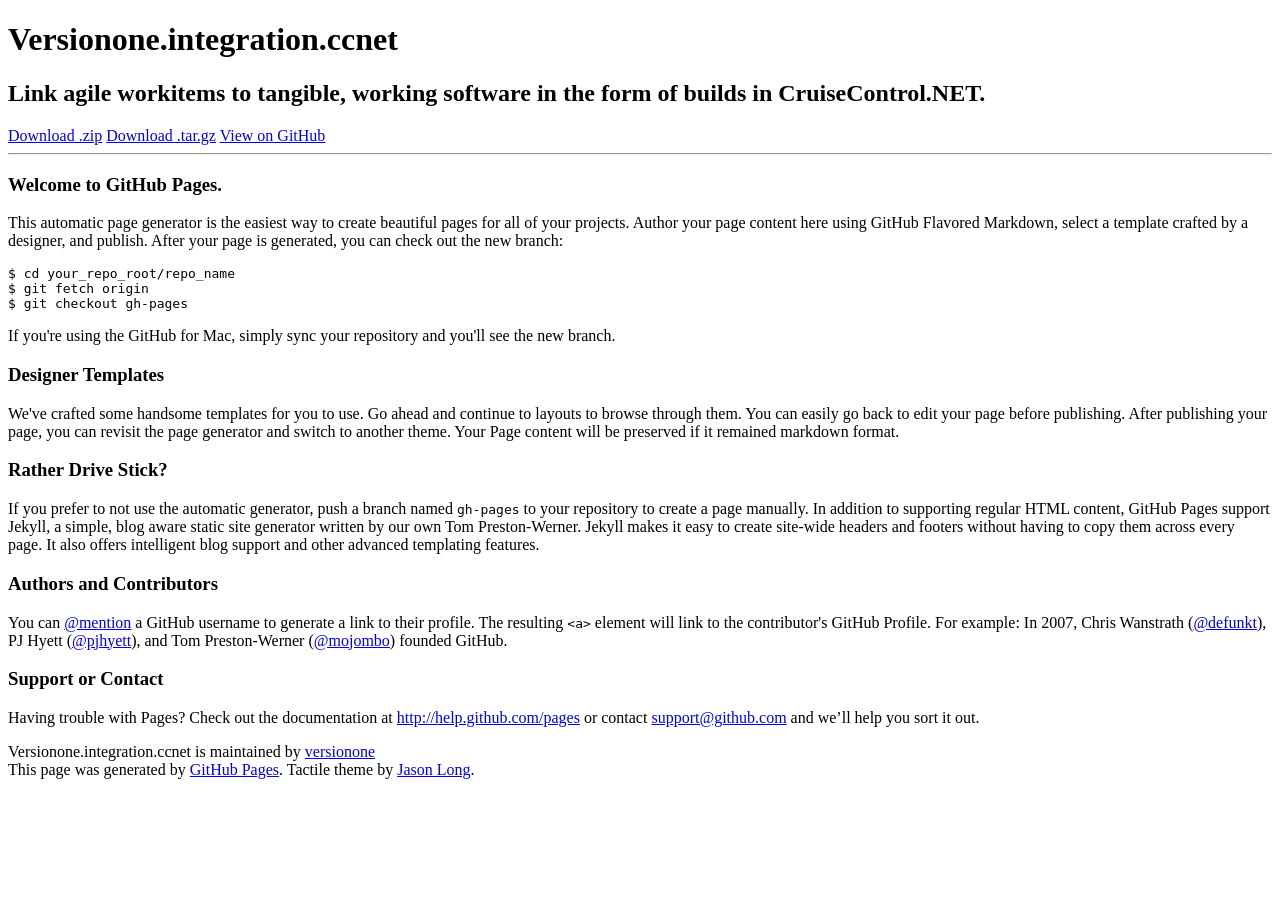
==== index.html @ 649bf908 "Create gh-pages branch via GitHub" ====
<!DOCTYPE html>
<html>
  <head>
    <meta charset='utf-8'>
    <meta http-equiv="X-UA-Compatible" content="chrome=1">
    <link href='https://fonts.googleapis.com/css?family=Chivo:900' rel='stylesheet' type='text/css'>
    <link rel="stylesheet" type="text/css" href="stylesheets/stylesheet.css" media="screen" />
    <link rel="stylesheet" type="text/css" href="stylesheets/pygment_trac.css" media="screen" />
    <link rel="stylesheet" type="text/css" href="stylesheets/print.css" media="print" />
    <!--[if lt IE 9]>
    <script src="//html5shiv.googlecode.com/svn/trunk/html5.js"></script>
    <![endif]-->
    <title>Versionone.integration.ccnet by versionone</title>
  </head>

  <body>
    <div id="container">
      <div class="inner">

        <header>
          <h1>Versionone.integration.ccnet</h1>
          <h2>Link agile workitems to tangible, working software in the form of builds in CruiseControl.NET.</h2>
        </header>

        <section id="downloads" class="clearfix">
          <a href="https://github.com/versionone/VersionOne.Integration.CCNet/zipball/master" id="download-zip" class="button"><span>Download .zip</span></a>
          <a href="https://github.com/versionone/VersionOne.Integration.CCNet/tarball/master" id="download-tar-gz" class="button"><span>Download .tar.gz</span></a>
          <a href="https://github.com/versionone/VersionOne.Integration.CCNet" id="view-on-github" class="button"><span>View on GitHub</span></a>
        </section>

        <hr>

        <section id="main_content">
          <h3>
<a name="welcome-to-github-pages" class="anchor" href="#welcome-to-github-pages"><span class="octicon octicon-link"></span></a>Welcome to GitHub Pages.</h3>

<p>This automatic page generator is the easiest way to create beautiful pages for all of your projects. Author your page content here using GitHub Flavored Markdown, select a template crafted by a designer, and publish. After your page is generated, you can check out the new branch:</p>

<pre><code>$ cd your_repo_root/repo_name
$ git fetch origin
$ git checkout gh-pages
</code></pre>

<p>If you're using the GitHub for Mac, simply sync your repository and you'll see the new branch.</p>

<h3>
<a name="designer-templates" class="anchor" href="#designer-templates"><span class="octicon octicon-link"></span></a>Designer Templates</h3>

<p>We've crafted some handsome templates for you to use. Go ahead and continue to layouts to browse through them. You can easily go back to edit your page before publishing. After publishing your page, you can revisit the page generator and switch to another theme. Your Page content will be preserved if it remained markdown format.</p>

<h3>
<a name="rather-drive-stick" class="anchor" href="#rather-drive-stick"><span class="octicon octicon-link"></span></a>Rather Drive Stick?</h3>

<p>If you prefer to not use the automatic generator, push a branch named <code>gh-pages</code> to your repository to create a page manually. In addition to supporting regular HTML content, GitHub Pages support Jekyll, a simple, blog aware static site generator written by our own Tom Preston-Werner. Jekyll makes it easy to create site-wide headers and footers without having to copy them across every page. It also offers intelligent blog support and other advanced templating features.</p>

<h3>
<a name="authors-and-contributors" class="anchor" href="#authors-and-contributors"><span class="octicon octicon-link"></span></a>Authors and Contributors</h3>

<p>You can <a href="https://github.com/blog/821" class="user-mention">@mention</a> a GitHub username to generate a link to their profile. The resulting <code>&lt;a&gt;</code> element will link to the contributor's GitHub Profile. For example: In 2007, Chris Wanstrath (<a href="https://github.com/defunkt" class="user-mention">@defunkt</a>), PJ Hyett (<a href="https://github.com/pjhyett" class="user-mention">@pjhyett</a>), and Tom Preston-Werner (<a href="https://github.com/mojombo" class="user-mention">@mojombo</a>) founded GitHub.</p>

<h3>
<a name="support-or-contact" class="anchor" href="#support-or-contact"><span class="octicon octicon-link"></span></a>Support or Contact</h3>

<p>Having trouble with Pages? Check out the documentation at <a href="http://help.github.com/pages">http://help.github.com/pages</a> or contact <a href="mailto:support@github.com">support@github.com</a> and we’ll help you sort it out.</p>
        </section>

        <footer>
          Versionone.integration.ccnet is maintained by <a href="https://github.com/versionone">versionone</a><br>
          This page was generated by <a href="http://pages.github.com">GitHub Pages</a>. Tactile theme by <a href="https://twitter.com/jasonlong">Jason Long</a>.
        </footer>

        
      </div>
    </div>
  </body>
</html>
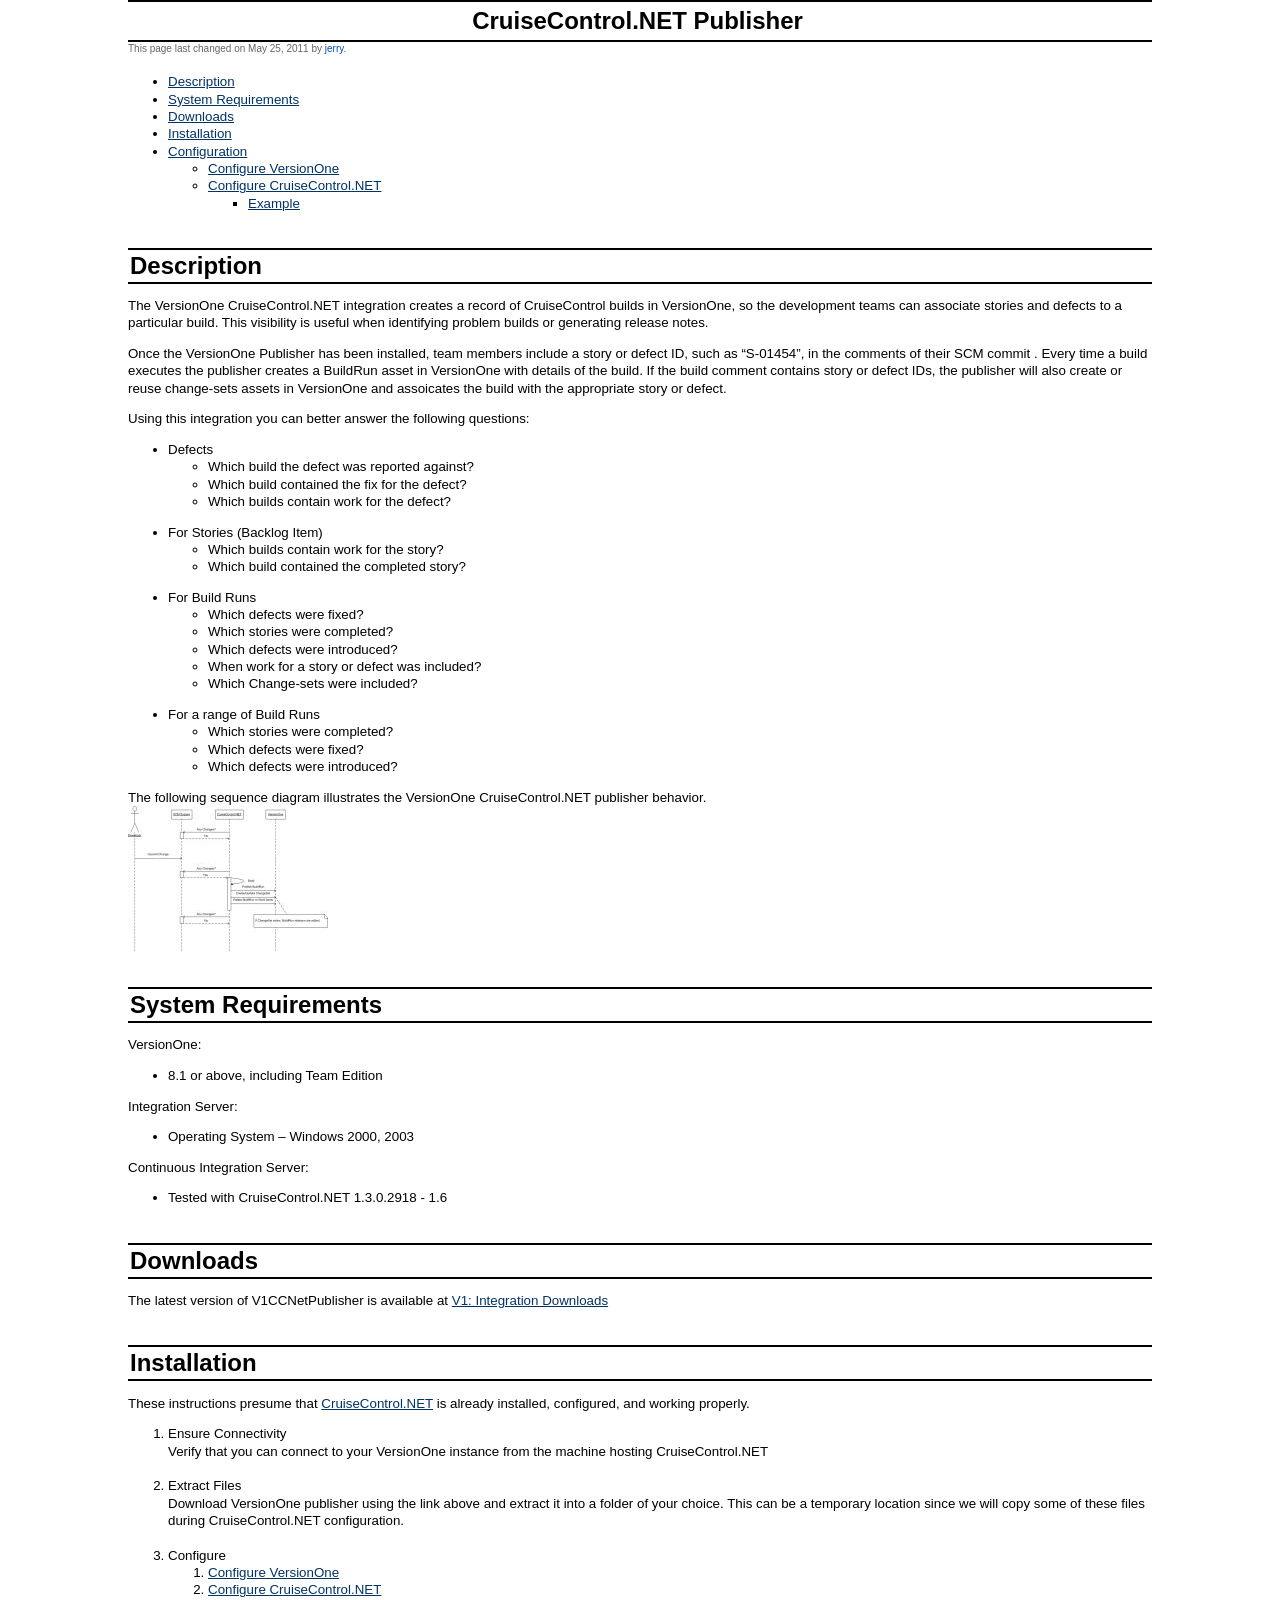
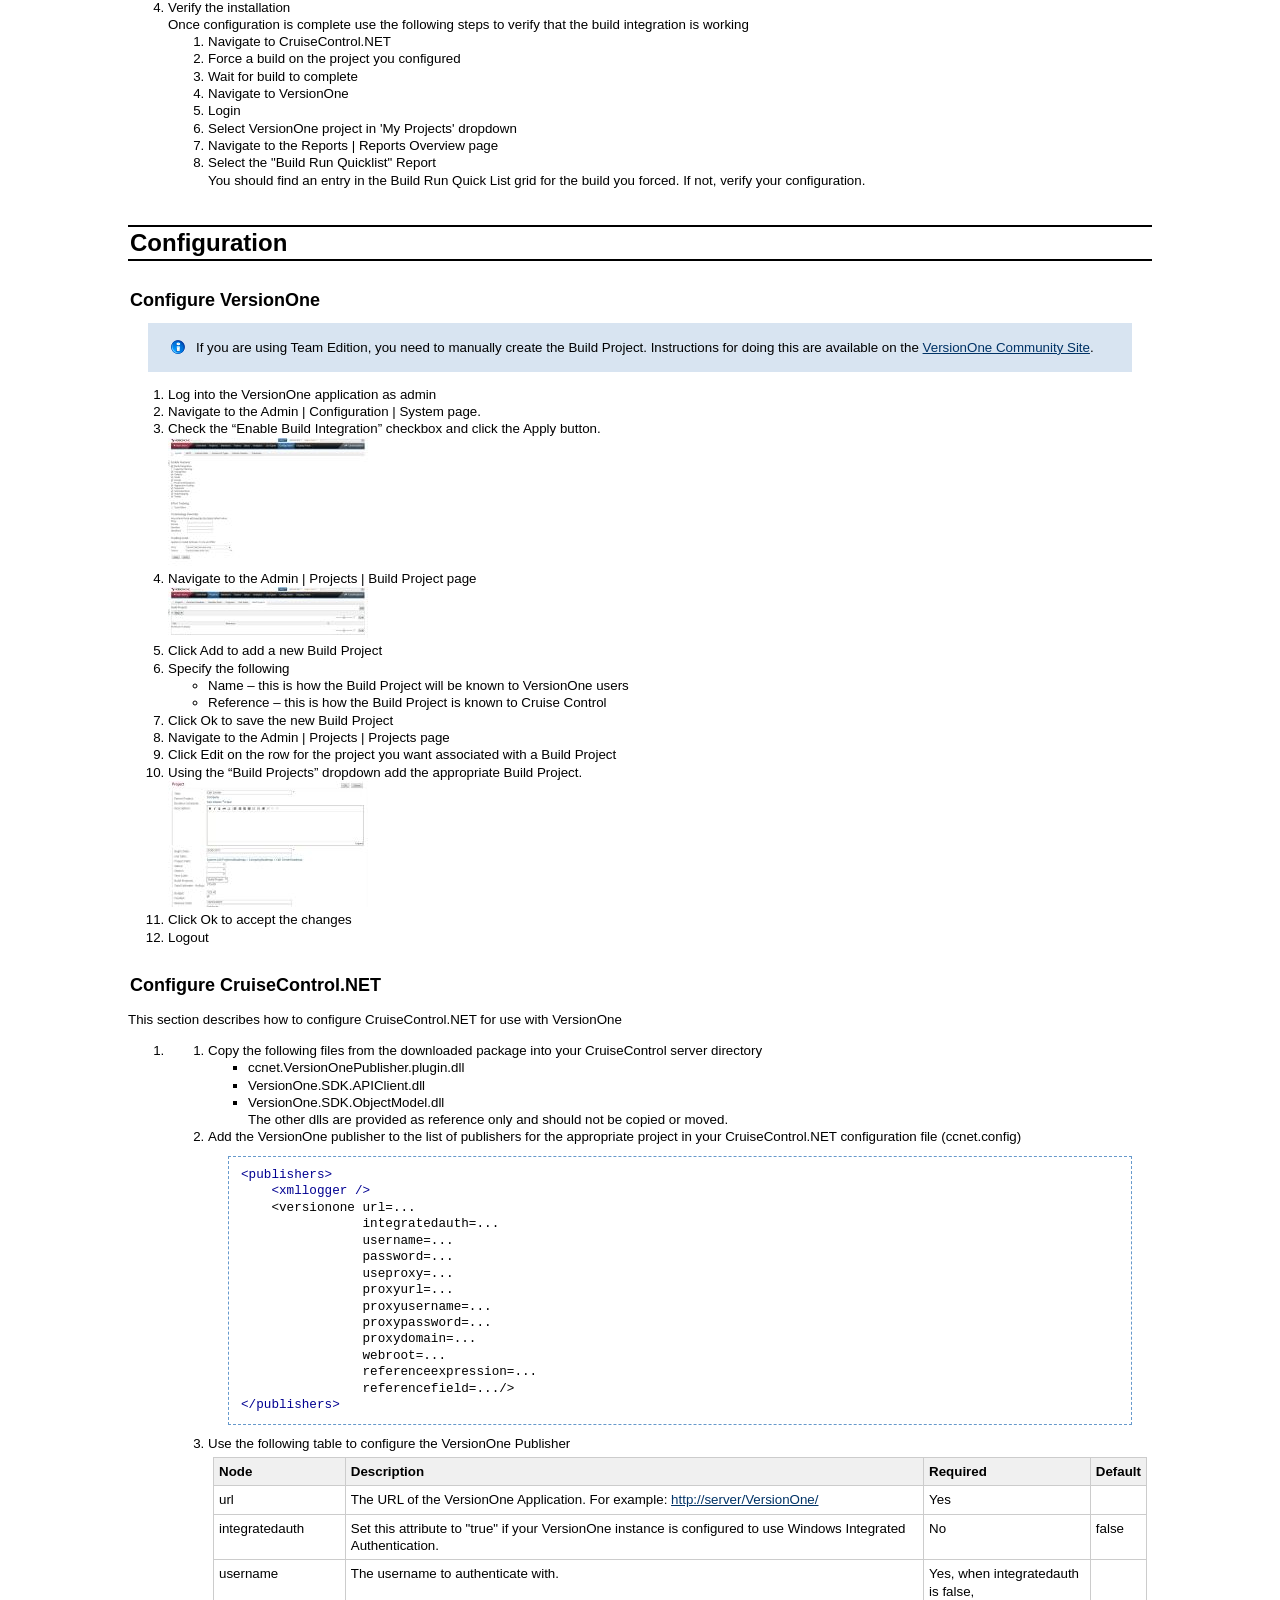
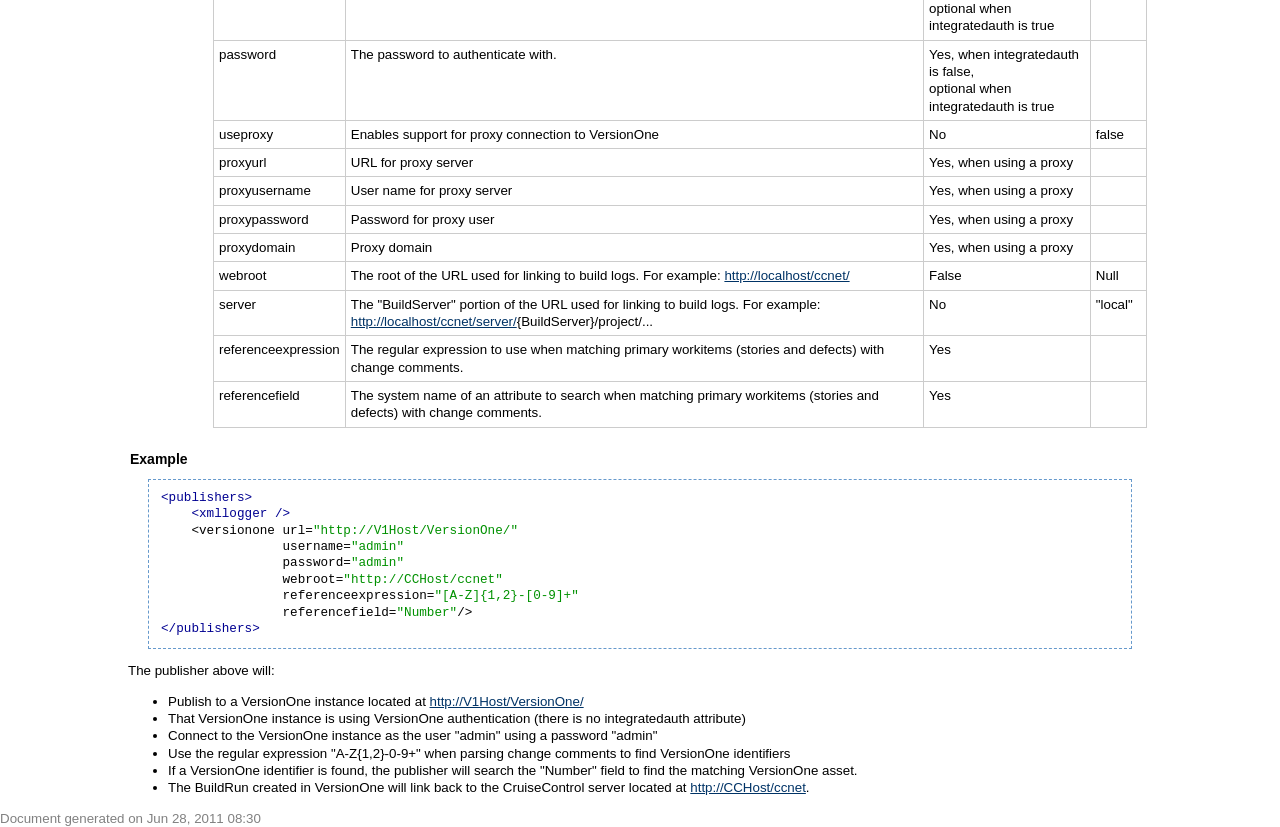
==== commit e61310e0: "Auto-update docs." ====
--- a/index.html
+++ b/index.html
@@ -1,76 +1,344 @@
-<!DOCTYPE html>
-<html>
-  <head>
-    <meta charset='utf-8'>
-    <meta http-equiv="X-UA-Compatible" content="chrome=1">
-    <link href='https://fonts.googleapis.com/css?family=Chivo:900' rel='stylesheet' type='text/css'>
-    <link rel="stylesheet" type="text/css" href="stylesheets/stylesheet.css" media="screen" />
-    <link rel="stylesheet" type="text/css" href="stylesheets/pygment_trac.css" media="screen" />
-    <link rel="stylesheet" type="text/css" href="stylesheets/print.css" media="print" />
-    <!--[if lt IE 9]>
-    <script src="//html5shiv.googlecode.com/svn/trunk/html5.js"></script>
-    <![endif]-->
-    <title>Versionone.integration.ccnet by versionone</title>
-  </head>
-
-  <body>
-    <div id="container">
-      <div class="inner">
-
-        <header>
-          <h1>Versionone.integration.ccnet</h1>
-          <h2>Link agile workitems to tangible, working software in the form of builds in CruiseControl.NET.</h2>
-        </header>
-
-        <section id="downloads" class="clearfix">
-          <a href="https://github.com/versionone/VersionOne.Integration.CCNet/zipball/master" id="download-zip" class="button"><span>Download .zip</span></a>
-          <a href="https://github.com/versionone/VersionOne.Integration.CCNet/tarball/master" id="download-tar-gz" class="button"><span>Download .tar.gz</span></a>
-          <a href="https://github.com/versionone/VersionOne.Integration.CCNet" id="view-on-github" class="button"><span>View on GitHub</span></a>
-        </section>
-
-        <hr>
-
-        <section id="main_content">
-          <h3>
-<a name="welcome-to-github-pages" class="anchor" href="#welcome-to-github-pages"><span class="octicon octicon-link"></span></a>Welcome to GitHub Pages.</h3>
-
-<p>This automatic page generator is the easiest way to create beautiful pages for all of your projects. Author your page content here using GitHub Flavored Markdown, select a template crafted by a designer, and publish. After your page is generated, you can check out the new branch:</p>
-
-<pre><code>$ cd your_repo_root/repo_name
-$ git fetch origin
-$ git checkout gh-pages
-</code></pre>
-
-<p>If you're using the GitHub for Mac, simply sync your repository and you'll see the new branch.</p>
-
-<h3>
-<a name="designer-templates" class="anchor" href="#designer-templates"><span class="octicon octicon-link"></span></a>Designer Templates</h3>
-
-<p>We've crafted some handsome templates for you to use. Go ahead and continue to layouts to browse through them. You can easily go back to edit your page before publishing. After publishing your page, you can revisit the page generator and switch to another theme. Your Page content will be preserved if it remained markdown format.</p>
-
-<h3>
-<a name="rather-drive-stick" class="anchor" href="#rather-drive-stick"><span class="octicon octicon-link"></span></a>Rather Drive Stick?</h3>
-
-<p>If you prefer to not use the automatic generator, push a branch named <code>gh-pages</code> to your repository to create a page manually. In addition to supporting regular HTML content, GitHub Pages support Jekyll, a simple, blog aware static site generator written by our own Tom Preston-Werner. Jekyll makes it easy to create site-wide headers and footers without having to copy them across every page. It also offers intelligent blog support and other advanced templating features.</p>
-
-<h3>
-<a name="authors-and-contributors" class="anchor" href="#authors-and-contributors"><span class="octicon octicon-link"></span></a>Authors and Contributors</h3>
-
-<p>You can <a href="https://github.com/blog/821" class="user-mention">@mention</a> a GitHub username to generate a link to their profile. The resulting <code>&lt;a&gt;</code> element will link to the contributor's GitHub Profile. For example: In 2007, Chris Wanstrath (<a href="https://github.com/defunkt" class="user-mention">@defunkt</a>), PJ Hyett (<a href="https://github.com/pjhyett" class="user-mention">@pjhyett</a>), and Tom Preston-Werner (<a href="https://github.com/mojombo" class="user-mention">@mojombo</a>) founded GitHub.</p>
-
-<h3>
-<a name="support-or-contact" class="anchor" href="#support-or-contact"><span class="octicon octicon-link"></span></a>Support or Contact</h3>
-
-<p>Having trouble with Pages? Check out the documentation at <a href="http://help.github.com/pages">http://help.github.com/pages</a> or contact <a href="mailto:support@github.com">support@github.com</a> and we’ll help you sort it out.</p>
-        </section>
-
-        <footer>
-          Versionone.integration.ccnet is maintained by <a href="https://github.com/versionone">versionone</a><br>
-          This page was generated by <a href="http://pages.github.com">GitHub Pages</a>. Tactile theme by <a href="https://twitter.com/jasonlong">Jason Long</a>.
-        </footer>
-
-        
-      </div>
-    </div>
-  </body>
-</html>+<!DOCTYPE HTML PUBLIC "-//W3C//DTD HTML 4.01 Transitional//EN" "http://www.w3.org/TR/html4/loose.dtd">
+<html>
+    <head>
+        <title>CruiseControl.NET Publisher</title>
+	    <link rel="stylesheet" href="styles/site.css" type="text/css" />
+        <META http-equiv="Content-Type" content="text/html; charset=UTF-8">	    
+    </head>
+
+    <body>
+	    <table class="pagecontent" border="0" cellpadding="0" cellspacing="0" width="100%" bgcolor="#ffffff">
+		    <tr>
+<td style="width:10%"/>
+			    <td valign="top" class="pagebody">
+				    <div class="pageheader">
+					    <span class="pagetitle">
+                            CruiseControl.NET Publisher
+                                                    </span>
+				    </div>
+				    <div class="pagesubheading">
+					    This page last changed on May 25, 2011 by <font color="#0050B2">jerry</font>.
+                                    </div>
+
+				    <div>
+<ul>
+    <li><a href='#CruiseControl.NETPublisher-Description'>Description</a></li>
+    <li><a href='#CruiseControl.NETPublisher-SystemRequirements'>System Requirements</a></li>
+    <li><a href='#CruiseControl.NETPublisher-Downloads'>Downloads</a></li>
+    <li><a href='#CruiseControl.NETPublisher-Installation'>Installation</a></li>
+    <li><a href='#CruiseControl.NETPublisher-Configuration'>Configuration</a></li>
+<ul>
+    <li><a href='#CruiseControl.NETPublisher-ConfigureVersionOne'>Configure VersionOne </a></li>
+    <li><a href='#CruiseControl.NETPublisher-ConfigureCruiseControl.NET'>Configure CruiseControl.NET </a></li>
+<ul>
+    <li><a href='#CruiseControl.NETPublisher-Example'>Example</a></li>
+</ul>
+</ul>
+</ul></div>
+<h1><a name="CruiseControl.NETPublisher-Description"></a>Description</h1>
+
+<p>The VersionOne CruiseControl.NET integration creates a record of CruiseControl builds in VersionOne, so the development teams can associate stories and defects to a particular build. This visibility is useful when identifying problem builds or generating release notes.</p>
+
+<p>Once the VersionOne Publisher has been installed, team members include a story or defect ID, such as “S-01454”, in the comments of their SCM commit . Every time a build executes the publisher creates a BuildRun asset in VersionOne with details of the build. If the build comment contains story or defect IDs, the publisher will also create or reuse change-sets assets in VersionOne and assoicates the build with the appropriate story or defect.</p>
+
+<p>Using this integration you can better answer the following questions: </p>
+
+<ul>
+	<li>Defects
+	<ul>
+		<li>Which build the defect was reported against?</li>
+		<li>Which build contained the fix for the defect?</li>
+		<li>Which builds contain work for the defect?</li>
+	</ul>
+	</li>
+</ul>
+
+
+<ul>
+	<li>For Stories (Backlog Item)
+	<ul>
+		<li>Which builds contain work for the story?</li>
+		<li>Which build contained the completed story?</li>
+	</ul>
+	</li>
+</ul>
+
+
+<ul>
+	<li>For Build Runs
+	<ul>
+		<li>Which defects were fixed?</li>
+		<li>Which stories were completed?</li>
+		<li>Which defects were introduced?</li>
+		<li>When work for a story or defect was included?</li>
+		<li>Which Change-sets were included?</li>
+	</ul>
+	</li>
+</ul>
+
+
+<ul>
+	<li>For a range of Build Runs
+	<ul>
+		<li>Which stories were completed?</li>
+		<li>Which defects were fixed?</li>
+		<li>Which defects were introduced?</li>
+	</ul>
+	</li>
+</ul>
+
+
+<p>The following sequence diagram illustrates the VersionOne CruiseControl.NET publisher behavior.<br/>
+<span class="image-wrap" style=""><a class="confluence-thumbnail-link 736x534" href='http://confluence/download/attachments/10912342/Sequence.png'><img src="attachments/thumbnails/10912342/11173908" border="0"/></a></span></p>
+
+<h1><a name="CruiseControl.NETPublisher-SystemRequirements"></a>System Requirements</h1>
+
+<p>VersionOne: </p>
+<ul>
+	<li>8.1 or above, including Team Edition</li>
+</ul>
+
+
+<p>Integration Server:</p>
+<ul>
+	<li>Operating System &#8211; Windows 2000, 2003</li>
+</ul>
+
+
+<p>Continuous Integration Server:</p>
+<ul>
+	<li>Tested with CruiseControl.NET 1.3.0.2918 - 1.6</li>
+</ul>
+
+
+<h1><a name="CruiseControl.NETPublisher-Downloads"></a>Downloads</h1>
+
+<p>The latest version of V1CCNetPublisher is available at <a href="http://community.versionone.com/sdk/Documentation/Integrations.aspx">V1: Integration Downloads</a></p>
+
+<h1><a name="CruiseControl.NETPublisher-Installation"></a>Installation</h1>
+
+<p>These instructions presume that <a href="http://confluence.public.thoughtworks.org/display/CCNET/Welcome+to+CruiseControl.NET">CruiseControl.NET</a> is already installed, configured, and working properly.</p>
+<ol>
+	<li>Ensure Connectivity<br/>
+Verify that you can connect to your VersionOne instance from the machine hosting CruiseControl.NET<br class="atl-forced-newline" />
+<br class="atl-forced-newline" /></li>
+	<li>Extract Files<br/>
+Download VersionOne publisher using the link above and extract it into a folder of your choice. This can be a temporary location since we will copy some of these files during CruiseControl.NET configuration.<br class="atl-forced-newline" />
+<br class="atl-forced-newline" /></li>
+	<li>Configure
+	<ol>
+		<li><a href="#CruiseControl.NETPublisher-ConfigureV1">Configure VersionOne</a></li>
+		<li><a href="#CruiseControl.NETPublisher-ConfigureCCNET">Configure CruiseControl.NET</a></li>
+	</ol>
+	</li>
+	<li>Verify the installation<br/>
+Once configuration is complete use the following steps to verify that the build integration is working
+	<ol>
+		<li>Navigate to CruiseControl.NET</li>
+		<li>Force a build on the project you configured</li>
+		<li>Wait for build to complete</li>
+		<li>Navigate to VersionOne</li>
+		<li>Login</li>
+		<li>Select VersionOne project in 'My Projects' dropdown</li>
+		<li>Navigate to the Reports | Reports Overview page</li>
+		<li>Select the "Build Run Quicklist" Report<br/>
+You should find an entry in the Build Run Quick List grid for the build you forced. If not, verify your configuration.</li>
+	</ol>
+	</li>
+</ol>
+
+
+<h1><a name="CruiseControl.NETPublisher-Configuration"></a>Configuration</h1>
+
+<h2><a name="CruiseControl.NETPublisher-ConfigureVersionOne"></a>Configure VersionOne<a name="CruiseControl.NETPublisher-ConfigureV1"></a> </h2>
+<div class='panelMacro'><table class='infoMacro'><colgroup><col width='24'><col></colgroup><tr><td valign='top'><img src="images/icons/emoticons/information.gif" width="16" height="16" align="absmiddle" alt="" border="0"></td><td>If you are using Team Edition, you need to manually create the Build Project.  Instructions for doing this are available on the <a href="http://community.versionone.com/KnowledgeBase/FAQs/Q11417.aspx">VersionOne Community Site</a>.</td></tr></table></div>
+<ol>
+	<li>Log into the VersionOne application as admin</li>
+	<li>Navigate to the Admin &#124; Configuration &#124; System page.</li>
+	<li>Check the “Enable Build Integration” checkbox and click the Apply button.<br/>
+<span class="image-wrap" style=""><a class="confluence-thumbnail-link 1247x803" href='http://confluence/download/attachments/10912342/EnableBuildIntegration.jpg'><img src="attachments/thumbnails/10912342/11173907" border="0"/></a></span></li>
+	<li>Navigate to the Admin &#124; Projects &#124; Build Project page<br/>
+<span class="image-wrap" style=""><a class="confluence-thumbnail-link 1249x319" href='http://confluence/download/attachments/10912342/BuildProjects.jpg'><img src="attachments/thumbnails/10912342/11173906" border="0"/></a></span></li>
+	<li>Click Add to add a new Build Project</li>
+	<li>Specify the following
+	<ul>
+		<li>Name &#8211; this is how the Build Project will be known to VersionOne users</li>
+		<li>Reference &#8211; this is how the Build Project is known to Cruise Control</li>
+	</ul>
+	</li>
+	<li>Click Ok to save the new Build Project</li>
+	<li>Navigate to the Admin &#124; Projects &#124; Projects page</li>
+	<li>Click Edit on the row for the project you want associated with a Build Project</li>
+	<li>Using the “Build Projects” dropdown add the appropriate Build Project.<br/>
+<span class="image-wrap" style=""><a class="confluence-thumbnail-link 983x624" href='http://confluence/download/attachments/10912342/AssignBuildProjectToProject.jpg'><img src="attachments/thumbnails/10912342/11173905" border="0"/></a></span></li>
+	<li>Click Ok to accept the changes</li>
+	<li>Logout</li>
+</ol>
+
+
+<h2><a name="CruiseControl.NETPublisher-ConfigureCruiseControl.NET"></a>Configure CruiseControl.NET<a name="CruiseControl.NETPublisher-ConfigureCCNET"></a></h2>
+
+<p>This section describes how to configure CruiseControl.NET for use with VersionOne</p>
+
+<ol>
+	<li>
+	<ol>
+		<li>Copy the following files from the downloaded package into your CruiseControl server directory
+		<ul>
+			<li>ccnet.VersionOnePublisher.plugin.dll</li>
+			<li>VersionOne.SDK.APIClient.dll</li>
+			<li>VersionOne.SDK.ObjectModel.dll<br/>
+The other dlls are provided as reference only and should not be copied or moved.</li>
+		</ul>
+		</li>
+		<li>Add the VersionOne publisher to the list of publishers for the appropriate project in your CruiseControl.NET configuration file (ccnet.config)
+<div class="code panel" style="border-width: 1px;"><div class="codeContent panelContent">
+<pre class="code-xml">
+<span class="code-tag">&lt;publishers&gt;</span>
+    <span class="code-tag">&lt;xmllogger /&gt;</span>
+    &lt;versionone url=... 
+                integratedauth=...
+                username=... 
+                password=...
+                useproxy=...
+                proxyurl=...
+                proxyusername=...
+                proxypassword=...
+                proxydomain=...
+                webroot=...
+                referenceexpression=...
+                referencefield=.../&gt;
+<span class="code-tag">&lt;/publishers&gt;</span>
+</pre>
+</div></div></li>
+		<li>Use the following table to configure the VersionOne Publisher
+<div class='table-wrap'>
+<table class='confluenceTable'><tbody>
+<tr>
+<th class='confluenceTh'> Node </th>
+<th class='confluenceTh'> Description </th>
+<th class='confluenceTh'> Required </th>
+<th class='confluenceTh'> Default </th>
+</tr>
+<tr>
+<td class='confluenceTd'> url </td>
+<td class='confluenceTd'> The URL of the VersionOne Application. For example: <a href="http://server/VersionOne/">http://server/VersionOne/</a> </td>
+<td class='confluenceTd'> Yes </td>
+<td class='confluenceTd'>&nbsp;</td>
+</tr>
+<tr>
+<td class='confluenceTd'> integratedauth </td>
+<td class='confluenceTd'> Set this attribute to "true" if your VersionOne instance is configured to use Windows Integrated Authentication. </td>
+<td class='confluenceTd'> No </td>
+<td class='confluenceTd'> false </td>
+</tr>
+<tr>
+<td class='confluenceTd'> username </td>
+<td class='confluenceTd'> The username to authenticate with. </td>
+<td class='confluenceTd'> Yes, when integratedauth is false,<br class="atl-forced-newline" />optional when integratedauth is true </td>
+<td class='confluenceTd'>&nbsp;</td>
+</tr>
+<tr>
+<td class='confluenceTd'> password </td>
+<td class='confluenceTd'> The password to authenticate with. </td>
+<td class='confluenceTd'> Yes, when integratedauth is false,<br class="atl-forced-newline" />optional when integratedauth is true </td>
+<td class='confluenceTd'>&nbsp;</td>
+</tr>
+<tr>
+<td class='confluenceTd'> useproxy </td>
+<td class='confluenceTd'> Enables support for proxy connection to VersionOne </td>
+<td class='confluenceTd'> No </td>
+<td class='confluenceTd'> false </td>
+</tr>
+<tr>
+<td class='confluenceTd'> proxyurl </td>
+<td class='confluenceTd'> URL for proxy server </td>
+<td class='confluenceTd'> Yes, when using a proxy </td>
+<td class='confluenceTd'>&nbsp;</td>
+</tr>
+<tr>
+<td class='confluenceTd'> proxyusername </td>
+<td class='confluenceTd'> User name for proxy server </td>
+<td class='confluenceTd'> Yes, when using a proxy </td>
+<td class='confluenceTd'>&nbsp;</td>
+</tr>
+<tr>
+<td class='confluenceTd'> proxypassword </td>
+<td class='confluenceTd'> Password for proxy user </td>
+<td class='confluenceTd'> Yes, when using a proxy </td>
+<td class='confluenceTd'>&nbsp;</td>
+</tr>
+<tr>
+<td class='confluenceTd'> proxydomain </td>
+<td class='confluenceTd'> Proxy domain </td>
+<td class='confluenceTd'> Yes, when using a proxy </td>
+<td class='confluenceTd'>&nbsp;</td>
+</tr>
+<tr>
+<td class='confluenceTd'> webroot </td>
+<td class='confluenceTd'> The root of the URL used for linking to build logs. For example: <a href="http://localhost/ccnet/">http://localhost/ccnet/</a> </td>
+<td class='confluenceTd'> False </td>
+<td class='confluenceTd'> Null </td>
+</tr>
+<tr>
+<td class='confluenceTd'> server </td>
+<td class='confluenceTd'> The "BuildServer" portion of the URL used for linking to build logs. For example: <a href="http://localhost/ccnet/server/">http://localhost/ccnet/server/</a>{BuildServer}/project/... </td>
+<td class='confluenceTd'> No </td>
+<td class='confluenceTd'> "local" </td>
+</tr>
+<tr>
+<td class='confluenceTd'> referenceexpression </td>
+<td class='confluenceTd'> The regular expression to use when matching primary workitems (stories and defects) with change comments. </td>
+<td class='confluenceTd'> Yes </td>
+<td class='confluenceTd'>&nbsp;</td>
+</tr>
+<tr>
+<td class='confluenceTd'> referencefield </td>
+<td class='confluenceTd'> The system name of an attribute to search when matching primary workitems (stories and defects) with change comments.</td>
+<td class='confluenceTd'> Yes </td>
+<td class='confluenceTd'>&nbsp;</td>
+</tr>
+</tbody></table>
+</div>
+</li>
+	</ol>
+	</li>
+</ol>
+
+
+<h3><a name="CruiseControl.NETPublisher-Example"></a>Example</h3>
+<div class="code panel" style="border-width: 1px;"><div class="codeContent panelContent">
+<pre class="code-xml">
+<span class="code-tag">&lt;publishers&gt;</span>
+    <span class="code-tag">&lt;xmllogger /&gt;</span>
+    &lt;versionone url=<span class="code-quote">"http://V1Host/VersionOne/"</span> 
+                username=<span class="code-quote">"admin"</span> 
+                password=<span class="code-quote">"admin"</span> 
+                webroot=<span class="code-quote">"http://CCHost/ccnet"</span> 
+                referenceexpression=<span class="code-quote">"[A-Z]{1,2}-[0-9]+"</span> 
+                referencefield=<span class="code-quote">"Number"</span>/&gt;
+<span class="code-tag">&lt;/publishers&gt;</span>
+</pre>
+</div></div>
+<p>The publisher above will:</p>
+<ul>
+	<li>Publish to a VersionOne instance located at <a href="http://V1Host/VersionOne/">http://V1Host/VersionOne/</a></li>
+	<li>That VersionOne instance is using VersionOne authentication (there is no integratedauth attribute)</li>
+	<li>Connect to the VersionOne instance as the user "admin" using a password "admin"</li>
+	<li>Use the regular expression "A&#45;Z{1,2}-0&#45;9+" when parsing change comments to find VersionOne identifiers</li>
+	<li>If a VersionOne identifier is found, the publisher will search the "Number" field to find the matching VersionOne asset.</li>
+	<li>The BuildRun created in VersionOne will link back to the CruiseControl server located at <a href="http://CCHost/ccnet">http://CCHost/ccnet</a>.</li>
+</ul>
+
+
+                    			    </td>
+<td style="width:10%"/>
+		    </tr>
+	    </table>
+ 	    <table border="0" cellpadding="0" cellspacing="0" width="100%" bgcolor="#ffffff">
+		    <tr>
+			    <td align="left"><font color="grey">Document generated on Jun 28, 2011 08:30</font></td>
+		    </tr>
+	    </table> 
+    </body>
+</html>
--- a/styles/site.css
+++ b/styles/site.css
@@ -0,0 +1,4400 @@
+/* Confluence master stylesheet */
+body {
+    margin: 0;
+    padding: 0;
+    background-color: #f0f0f0;
+	position:relative;
+}
+body.content-preview {
+    background-color: #fff;
+    border: none;
+}
+
+body, p, td, table, tr, .bodytext, .stepfield {
+    font-size: 10pt;
+    line-height: 1.3;
+    color: #000;
+    font-weight: normal;
+}
+
+#PageContent {
+    text-align: left;
+    background-color: #fff;
+    padding: 0 0 20px 0;
+    margin: 0;
+}
+
+.print-only {
+    display: none;
+}
+
+.monospaceInput {
+    font: 10pt monospace;
+}
+
+pre {
+    padding: 0;
+    margin: 10px 0;
+    text-align: left;
+    overflow: auto;
+}
+
+.helpheading {
+    font-weight: bold;
+    background-color: #d0d9bd;
+    border-bottom-width: 1px;
+    border-bottom-style: solid;
+    padding: 4px;
+    margin: 0;
+    margin-top: 10px;
+}
+.helpcontent {
+    padding: 4px 4px 20px 4px;
+    background-color: #f5f7f1;
+}
+
+.help-section-div .helpheading {
+    margin: 0;
+}
+.help-section-div {
+    margin-bottom: 2em;
+}
+
+#print-friendly-help-toggle {
+    position: absolute;
+    top: 1em;
+    right: 1em;
+    text-indent: -999em;
+    width: 16px;
+    height: 16px;
+    background-image: url("../../../images/icons/print_16.gif");
+    background-repeat: no-repeat;
+    outline: none;
+}
+
+#commentsHide {
+    color: #666;
+    font-weight: normal;
+}
+
+#showingComments {
+    border: none;
+    font-size: 10pt;
+}
+
+.pageSection {
+    margin-top: 10px;
+    clear: both;
+}
+
+
+.pageSectionHeader {
+    margin-bottom: 5px;
+    padding: 2px 0;
+    border-bottom-width: 1px;
+    border-bottom-style: solid;
+}
+
+.pageSectionHeader.summary {
+    border-bottom: none;
+}
+
+.pageSectionBody {
+    margin-top: 4px;
+}
+
+a.grey:link { color: #666; }
+a.grey:visited { color: #666; }
+a.grey:active { color: #666; }
+a.grey:hover { color: #666; }
+
+.more-comments {
+    font-size: 10pt;
+    color: #dde2e6;
+}
+
+.commentBox  {
+    padding: 0;
+    margin: 10px 0;
+    overflow: auto;
+}
+
+.commentBox table.comment {
+    border: 0;
+    border-bottom: #f0f0f0 1px solid;
+    border-top: #f0f0f0 1px solid;
+    margin: 0;
+    padding: 0;
+    width: 100%;
+    border-collapse: collapse;
+}
+
+.commentBox .commentinfo {
+    background-color: #f0f0f0;
+    vertical-align: top;
+    padding: 12px;
+}
+
+.commentBox .commentinfo .smalltext {
+    line-height: 11pt;
+}
+
+.commentBox .commentphoto {
+    background-color: #f0f0f0;
+    text-align: right;
+    vertical-align:top;
+    padding: 12px;
+}
+
+.commentBox .commentphoto img {
+    border: none;
+}
+
+.commentBox .commentname a:hover {
+    text-decoration: underline;
+}
+
+.commentdate {
+    margin-top: 3px;
+}
+
+.commentBox .commentdate, .commentdate a {
+    color: #000;
+    text-decoration: none;
+    font-size: 9pt;
+}
+
+.commentdate a:hover {
+    text-decoration: underline
+}
+
+.commentBox .smalltext {
+    line-height: 10pt;
+}
+
+.commentBox .smalltext a {
+    text-decoration: none;
+}
+
+.commentBox .smalltext a:hover {
+    text-decoration: underline;
+}
+
+.commentBox td.commentdetails {
+    vertical-align: top;
+    padding: 0 10px;
+}
+
+.commentBox td.commentActions {
+    padding: 0 10px 10px 10px;
+    vertical-align: bottom;
+}
+
+.commentThread {
+    clear: both; /* clear both in case there are floats or aligned images in the content that sits above the comment thread */
+}
+
+#replying .commentdetails {
+    padding: 15px 0 15px 25px
+}
+
+#replying .commentinfo {
+    background-color: #a0a0a0;
+    color: #f0f0f0;
+}
+
+#replying .commentdate, #replying .commentdate a {
+    color: #f0f0f0;
+}
+
+#replying .commentname a {
+    color: #f0f0f0;
+}
+
+#replying .commentphoto {
+    background-color: #a0a0a0;
+}
+
+#replying table.comment {
+    border-bottom-color: #a0a0a0;
+    border-top-color: #a0a0a0;
+}
+
+#addition .commentdetails {
+    padding: 15px 30px 10px 30px;
+}
+
+#addition .commentinfo {
+    background-color: #a0a0a0;
+    color: #f0f0f0;
+}
+
+#addition .commentname a {
+    color: #f0f0f0;
+}
+
+#addition .commentdate, #addition .commentdate a {
+    color: #f0f0f0;
+}
+
+#addition .commentphoto {
+    background-color: #a0a0a0;
+}
+
+#addition table.comment {
+    border-bottom-color: #a0a0a0;
+    border-top-color: #a0a0a0;
+}
+
+#focusedComment .commentBox td.commentdetails, #focusedComment td.commentActions {
+    background: #ffffd7;
+}
+
+.anonymousAlert, .lockAlert {
+    background-color: #f0f0f0;
+    border: 1px dashed red;
+    font-size: 11px;
+    padding: 10px 5px;
+    margin: 4px;
+    line-height: 13px;
+}
+
+.lockAlert {
+    width: 50%;
+}
+
+.navmenu {
+    border: 1px solid #ccc;
+}
+
+.menuheading {
+    font-weight: bold;
+    background-color: #f0f0f0;
+    border-bottom-width: 1px;
+    border-bottom-style: solid;
+    padding: 4px 4px 2px 4px;
+}
+
+.menuitems {
+    padding: 4px 4px 20px 4px;
+}
+
+.rightpanel {
+    background: #f0f0f0;
+    -moz-border-radius: 3px; /* Firefox */
+    -webkit-border-radius: 3px; /* Safari */
+    border-radius: 3px; /* CSS3 (Opera?) */
+    padding: .9em;
+}
+
+h3.underlined,
+#helpheading,
+.sidebar-heading {
+    padding: 0;
+    margin: 10px 0;
+    text-align: left;
+    color: #333;
+    border-bottom: 1px solid #ccc;
+}
+#helpheading,
+.sidebar-heading {
+    font-size: 13px;
+    margin: -.1em;
+    padding: .1em .1em .2em .1em;
+}
+
+#helpcontent {
+    margin-top: .9em;
+}
+
+#helpcontent p {
+    margin-bottom: 0;
+    margin-top: .9em;
+}
+
+#helpcontent ul {
+    padding-left: 1.3em;
+}
+
+#helpcontent dl {
+    margin-top: 0;
+}
+
+#helpcontent dl dd {
+    margin: 0;
+    color: #333;
+    font-size: 90%;
+    margin-bottom: .2em;
+}
+
+#helpcontent dl dd code,
+#helpcontent dl dd pre {
+    color: #666;
+    margin: 0;
+    padding: 0;
+}
+
+#helpcontent dl dd.text-formatting code {
+    display: inline-block;
+    width: 6em;
+}
+
+#helpcontent dl dt {
+    margin-top: 1em;
+}
+#helpcontent dl dt.first {
+    margin-top: 0;
+}
+
+.helptab-unselected {
+    font-weight: bold;
+    padding: 5px;
+    background-color: #f5f7f1;
+}
+.helptab-selected {
+    font-weight: bold;
+    background-color: #d0d9bd;
+    padding: 5px;
+}
+.helptabs {
+    margin: 0;
+    background-color: #f5f7f1;
+    padding: 5px;
+}
+
+#profileSummary h3 {
+    font-weight: bold;
+    font-size: 10pt;
+    margin: 12px 0 4px;
+    padding: 0;
+}
+#profileSummary ul {
+    list-style-type: none;
+    margin: 0;
+    padding: 0;
+}
+
+.pageheader {
+    padding: 5px 5px 5px 0;
+    border-bottom-width: 2px;
+    border-bottom-style: solid;
+    text-align: center;
+    border-top:2px solid #000000;
+}
+
+.pagetitle {
+    font-size: 18pt;
+    line-height: normal;
+    font-weight: bold;
+}
+
+.newpagetitle {
+    color: #ccc !important;
+}
+
+.steptitle {
+    font-size: 18px;
+    font-weight: bold;
+    margin-bottom: 7px;
+}
+
+.substeptitle {
+    font-size: 12px;
+    font-weight: bold;
+    margin: 2px 4px 4px 4px;
+    padding: 2px 4px 1px 4px;
+}
+
+.stepdesc {
+    font-size: 10pt;
+    line-height: 13pt;
+    font-weight: normal;
+    color: #666;
+    margin-top: 7px;
+    margin-bottom: 7px;
+}
+
+.steplabel {
+    font-weight: bold;
+    margin-right: 4px;
+    color: black;
+    float: left;
+    width: 15%;
+    text-align: right;
+}
+
+.stepfield {
+    background: #f0f0f0;
+    padding: 5px;
+}
+
+.submitButtons{
+    margin-top:5px;
+    text-align:right;
+}
+
+.formtitle {
+    font-size: 12px;
+    font-weight: bold;
+}
+
+.sectionbottom {
+    border-bottom-width: 1px;
+    border-bottom-style: solid;
+}
+
+.topRow {
+    border-top-width: 2px;
+    border-top-style: solid;
+}
+
+.tabletitle {
+    font-size: 10pt;
+    font-weight: bold;
+    padding: 3px 0 2px 0;
+    margin: 8px 4px 2px 0;
+    border-bottom-width: 2px;
+    border-bottom-style: solid;
+}
+
+.tabletitleops {
+    float: right;
+}
+.tabletitleops, .tabletitleops a, .tabletitleops img {
+    vertical-align: middle;
+}
+.tabletitleops img {
+    border: none;
+}
+
+.fullWidth {
+    width: 100%;
+}
+
+.pagesubheading {
+    color: #666;
+    font-size: 10px;
+    padding: 0 0 5px 0;
+}
+
+hr {
+    color: #69c;
+    height: 1px;
+}
+
+h1 a:link, h1 a:visited, h1 a:active {
+    text-decoration: none;
+}
+
+.logocell {
+    padding: 10px;
+}
+
+input {
+    font-family: Helvetica, Arial, sans-serif;
+    font-size: 10pt;
+    color: #000;
+}
+
+textarea, textarea.editor {
+    font-family: Arial, Helvetica, sans-serif;
+    font-size: 10pt;
+    color: #333;
+}
+
+.spacenametitle-printable {
+    font: 20px Impact, Arial, Helvetica;
+    font-weight: 100;
+    line-height: 25px;
+    margin: 0;
+}
+
+.spacenametitle-printable a,
+.spacenametitle-printable a:visited {
+    text-decoration: none;
+}
+
+.blogDate {
+    font-weight: bold;
+    text-decoration: none;
+    color: black;
+}
+
+.blogSurtitle {
+    background: #f0f0f0;
+    border: 1px solid #ddd;
+    padding: 3px;
+    margin: 1px 1px 10px 1px;
+}
+
+a.blogHeading {
+    font-size: 20pt;
+    line-height: normal;
+    font-weight: bold;
+    text-decoration: none;
+}
+
+.blogHeading a:hover {
+   text-decoration: underline;
+}
+
+.endsection {
+    text-align: right;
+    color: #666;
+    margin-top: 10px;
+}
+.endsectionleftnav {
+    text-align: right;
+    color: #666;
+    margin-top: 10px;
+}
+
+h1, h2, h3, h4, h5, h6 {
+    line-height: normal;
+    font-weight: bold;
+    padding: 2px;
+}
+
+h1 {
+    font-size: 24px;
+    margin: 36px 0 4px 0;
+    border-bottom-width: 2px;
+    border-bottom-style: solid;
+    border-top:2px solid #000000;
+    
+}
+
+h2 {
+    font-size: 18px;
+    margin: 27px 0 4px 0;
+}
+
+h3 {
+    font-size: 14px;
+    margin: 21px 0 4px 0;
+}
+
+h4 {
+    font-size: 12px;
+    margin: 18px 0 4px 0;
+}
+
+h5 {
+    font-size: 10px;
+    margin: 14px 0 4px 0;
+}
+
+h6 {
+    font-size: 8px;
+    margin: 14px 0 4px 0;
+}
+
+.smallfont {
+    font-size: 10px;
+}
+.descfont {
+    color: #666;
+    font-size: 10px;
+}
+.smallerfont {
+    font-size: 9px;
+}
+.smalltext {
+    color: #666;
+    font-size: 12px;
+}
+.smalltext a {
+    color: #666;
+}
+.greyText
+{
+    color: #666;
+}
+.smalltext-blue {
+    font-size: 8pt;
+    color: #69c;
+}
+.surtitle {
+    margin-left: 1px;
+    margin-bottom: 5px;
+    font-size: 14px;
+    color: #666;
+}
+
+/* css hack found here:  http://www.fo3nix.pwp.blueyonder.co.uk/tutorials/css/hacks/ */
+.navItemOver {
+    font-size: 10px;
+    font-weight: bold;
+    voice-family: "\'}\'";
+    voice-family: inherit;
+    cursor: pointer;
+}
+
+.navItem {
+    font-size: 10px;
+    font-weight: bold;
+    color: #fff;
+}
+
+.navItemOver a,
+.navItemOver a:visited,
+.navItemOver a:hover,
+.navItem a,
+.navItem a:hover,
+.navItem a:visited {
+    text-decoration: none;
+}
+
+div.padded {
+    padding: 4px;
+}
+
+div.thickPadded {
+    padding: 10px;
+}
+
+h3.macrolibrariestitle {
+    margin: 0;
+}
+
+div.centered {
+    text-align: center;
+    margin: 10px;
+}
+
+div.centered table {
+    margin: 0 auto;
+    text-align: left;
+}
+
+.tableview table {
+    margin: 0;
+}
+
+.tableview tr.alternateRow {
+    background: #f0f0f0;
+}
+
+.tableview th {
+    text-align: left;
+    font-size: 12px;
+    padding: 5px 0 0 5px;
+    border-bottom-width: 2px;
+    border-bottom-style: solid;
+}
+.tableview td {
+    text-align: left;
+    border-color: #ccc;
+    border-width: 0 0 1px 0;
+    border-style: solid;
+    margin: 0;
+    padding: 4px 10px 4px 5px;
+}
+
+.grid {
+    margin: 2px 0 5px 0;
+    border-collapse: collapse;
+}
+.grid th  {
+    border: 1px solid #ccc;
+    padding: 2px 4px 2px 4px;
+    background: #f0f0f0;
+    text-align: center;
+}
+.grid td  {
+    border: 1px solid #ccc;
+    padding: 3px 4px 3px 4px;
+}
+.gridHover {
+    background-color: #f9f9f9;
+}
+
+td.infocell {
+    background-color: #f0f0f0;
+}
+
+.label,
+label {
+    font-weight: bold;
+}
+a.label {
+    font-weight: normal;
+}
+
+.error {
+    background-color: #fcc;
+}
+
+.errorBox {
+    background-color: #fcc;
+    border: 1px solid #c00;
+    padding: 5px;
+    margin: 5px;
+}
+
+.errorMessage {
+    color: #c00;
+}
+
+.success {
+    background-color: #dfd;
+}
+
+.successBox {
+    background-color: #dfd;
+    border: 1px solid #090;
+    padding: 5px;
+    margin-top:5px;
+    margin-bottom:5px;
+}
+
+blockquote {
+    font-style: italic;
+    font-size: 10pt;
+    border-left-width: 1px;
+    border-left-style: solid;
+    padding: 0 20px;
+    margin: 10px 20px;
+}
+
+blockquote p {
+    font-size: 10pt;
+}
+
+blockquote em {
+    font-style: normal;
+}
+
+table.admin
+{
+    margin: 5px;
+    border-collapse: collapse;
+    width: 100%;
+}
+table.admin td, table.admin th
+{
+    width: 50%;
+    border: 1px solid #ccc;
+    padding: 5px;
+    vertical-align: top;
+}
+table.admin th
+{
+    background-color: #f0f0f0;
+    text-align: right;
+    font-weight: bold;
+}
+table.admin td.controls
+{
+    text-align: center;
+}
+
+div.small {
+    font-size: 9px;
+}
+
+h1.pagename {
+    margin-top: 0;
+}
+
+.loginform {
+    margin: 5px;
+    border: 1px solid #ccc;
+}
+
+/* The text how the "This is a preview" comment should be shown. */
+.previewnote {
+    text-align: center;
+    font-size: 11px;
+    color: red;
+}
+
+/* How the preview content should be shown */
+.previewcontent {
+    background: #e0e0e0;
+}
+
+/* How the system messages should be shown (DisplayMessage.jsp) */
+.messagecontent {
+    background: #e0e0e0;
+}
+
+/* How the "This page has been modified..." -comment should be shown. */
+.conflictnote { }
+
+.createlink,
+a.createlink,
+a.createlink:link,
+a.createlink:visited,
+a.createlink:active,
+a.createlink:hover {
+    color: maroon;
+}
+.templateparameter {
+    font-size: 9px;
+    color: #00008b;
+}
+
+.diff {
+    font-family: "monaco", "lucida console", "courier new", monospace;
+    padding: 0 1em;
+    margin-top: 1em;
+}
+.diff td {
+    font-size: 0.9em;
+    padding-bottom: 0.3em;
+}
+.diff-added-lines, .diff-added-words, .diff-added-chars {
+    background: #dfd;
+}
+.diff-deleted-lines, .diff-deleted-words, .diff-deleted-chars {
+    color: #999;
+    background: #fdd;
+    text-decoration: line-through;
+}
+.differror {
+    background: #A52A2A;
+}
+div.diff-snip-link {
+    padding: 1em 1px 1em 1em;
+}
+
+.greybackground {
+    background: #f0f0f0
+}
+
+.greybox {
+    border: 1px solid #ddd;
+    padding: 3px;
+    margin: 1px 1px 10px 1px;
+}
+
+.borderedGreyBox {
+    border: 1px solid #ccc;
+    background-color: #f0f0f0;
+    padding: 10px;
+}
+
+.greyboxfilled {
+    border: 1px solid #ddd;
+    background: #f0f0f0;
+    padding: 3px;
+    margin: 1px 1px 10px 1px;
+}
+
+.lightGreyBox {
+    background: #fafafa;
+}
+
+.navBackgroundBox {
+    padding: 5px;
+    font-size: 22px;
+    font-weight: bold;
+    color: white;
+    text-decoration: none;
+}
+
+.previewBoxTop {
+    background-color: #f0f0f0;
+    border-width: 1px 1px 0px 1px;
+    border-style: solid;
+    padding: 5px;
+    margin: 5px 0px 0px 0px;
+    text-align: center;
+}
+.previewContent {
+    background-color: #fff;
+    border-width: 0px 1px 0px 1px;
+    border-style: solid;
+    padding: 10px;
+    margin: 0px;
+}
+.previewBoxBottom {
+    background-color: #f0f0f0;
+    border-width: 0px 1px 1px 1px;
+    border-style: solid;
+    padding: 5px;
+    margin: 0px 0px 5px 0px;
+    text-align: center;
+}
+
+.functionbox {
+    background-color: #f0f0f0;
+    border: 1px solid;
+    padding: 3px;
+    margin: 1px 1px 10px 1px;
+}
+
+.functionbox-greyborder {
+    background-color: #f0f0f0;
+    border: 1px solid #ddd;
+    padding: 3px;
+    margin: 1px 1px 10px 1px;
+}
+
+.rowNormal {
+    background-color: #fff;
+ }
+
+.rowAlternate {
+    background-color: #f7f7f7;
+}
+
+/* used in the list attachments table */
+.rowAlternateNoBottomColor {
+    background-color: #f7f7f7;
+}
+
+.rowAlternateNoBottomColor td,
+.rowAlternateNoBottomNoColor td {
+    border-bottom: 0;
+}
+
+.rowHighlight {
+    background-color: #f0f0f0;
+}
+
+td.greenBar,
+td.greenbar,
+td.graybar,
+td.redbar,
+td.darkredbar {
+    font-size: 1em;
+    border: 1px solid #9c9c9c;
+    padding: 0;
+}
+
+td.greenBar,
+td.greenbar {
+    background: #00df00;
+}
+td.graybar {
+    background: #808080;
+}
+td.redbar {
+    background: #df0000;
+}
+td.darkredbar {
+    background: #af0000;
+}
+
+tr.testpassed {
+    font-size: 2px;
+    background: #dfd;
+    padding: 0;
+}
+tr.testfailed {
+    font-size: 2px;
+    background: #fdd;
+    padding: 0;
+}
+
+.toolbar  {
+    margin: 0;
+    border-collapse: collapse;
+}
+
+.toolbar td  {
+    border: 1px solid #ccc;
+    padding: 2px;
+    color: #ccc;
+}
+
+td.noformatting {
+    border-width: 0;
+    border-style: none;
+    text-align: center;
+    padding: 0;
+}
+
+/*
+ * Divs displaying the license information, if necessary.
+ */
+.license {
+    border-top: 1px solid #bbb;
+    text-align: center;
+    font-size: 10pt;
+    background-color: #ffffe0;
+}
+
+.license-eval, .license-none {
+    background-color: #fcc;
+}
+
+.license-eval b, .license-none b {
+    color: #900;
+}
+
+/*
+ * The shadow at the bottom of the page between the main content and the
+ * "powered by" section.
+ */
+.bottomshadow {
+    height: 12px;
+    background-image: url("../../../images/border/border_bottom.gif");
+    background-repeat: repeat-x;
+}
+
+/*
+ * Styling of the operations box
+ */
+.navmenu .operations li, .navmenu .operations ul {
+    list-style: none;
+    margin-left: 0;
+    padding-left: 0;
+}
+
+.navmenu .operations ul {
+    margin-bottom: 9px;
+}
+
+.navmenu .label {
+    font-weight: inherit;
+}
+
+/*
+ * Styling of ops as a toolbar
+ */
+.toolbar div {
+    display: none;
+}
+
+.toolbar .label {
+    display: none;
+}
+
+.toolbar .operations {
+    display: block;
+}
+
+.toolbar .operations ul {
+    display: inline;
+    list-style: none;
+    margin-left: 10px;
+    padding-left: 0;
+}
+
+.toolbar .operations li {
+    list-style: none;
+    display: inline;
+}
+
+.bold {
+    font-weight: bold;
+}
+
+
+/* space action links */
+.tabnav .spaceActionLinks {
+    float: right;
+    margin: 0;
+    display: block;
+}
+
+.tabnav .spaceActionLinks a span {
+    text-decoration: underline;
+}
+.tabnav .spaceActionLinks a.current {
+    color: black;
+}
+.tabnav .spaceActionLinks a.current span {
+    text-decoration: none;
+}
+
+.tabnav .spaceActionLinks a.current:link {
+    color: black;
+}
+
+.tabnav .spaceActionLinks a.current:visited {
+    color: black;
+}
+
+/* non tabs */
+.tabnav .nontabs {
+    padding: 0;
+    margin: 5px 0 0 3px;
+    display: block;
+    float: left;
+}
+
+/* editor tab customizations of the tabnav */
+#markupTab, #wysiwygTab, #previewTab {
+    font-size: 9pt;
+    padding: 3px 5px 2px; /* tab padding */
+    margin: 8px 0 0 3px; /* margin-top is used to 'push' the tab down to fill in any gaps */
+    font-weight: normal;
+}
+
+/* alphabet list */
+#squaretab {
+    margin-left: 0;
+    padding-left: 0;
+    white-space: nowrap;
+    font-family: Verdana, Helvetica, Arial, sans-serif;
+    font-size: 8pt;
+    line-height: 11pt
+}
+
+#squaretab li {
+    display: inline;
+    list-style-type: none;
+}
+
+#squaretab a {
+    padding: 5px 7px 3px 7px;
+    border-width: 1px;
+    border-style: solid;
+}
+
+#squaretab a:link,
+#squaretab a:visited {
+    color: #fff;
+    text-decoration: none;
+}
+
+#squaretab a:hover {
+    text-decoration: none;
+}
+
+#current {
+    background: #fff;
+    color: #000;
+}
+
+.blogcalendar th,
+.blogcalendar td  {
+    font-size: x-small;
+    font-weight: normal;
+    line-height: 140%;
+    padding: 2px;
+}
+
+table.blogcalendar {
+    border-width: 1px;
+    border-style: solid;
+}
+
+.blogcalendar th.calendarhead,
+a.calendarhead {
+    font-size: x-small;
+    font-weight: bold;
+    padding: 2px;
+    letter-spacing: 0.3em;
+    text-transform: uppercase;
+}
+
+.blogcalendar th.calendarhead,
+.calendarhead,
+.calendarhead:link,
+.calendarhead:visited,
+.calendarhead:active,
+.calendarhead:hover {
+    color: #fff;
+}
+
+.blogcalendar th {
+    font-size: x-small;
+    font-weight: bold;
+    padding: 2px;
+    background-color: #f0f0f0;
+}
+
+.blogcalendar td {
+    font-size: x-small;
+    font-weight: normal;
+}
+
+.searchGroup {
+    padding: 0 0 10px 0;
+    background: #f0f0f0;
+}
+
+.searchGroupHeading {
+    font-size: 10px;
+    font-weight: bold;
+    color: #fff;
+    padding: 2px 4px 1px 4px;
+}
+
+.searchItem {
+    padding: 1px 4px;
+}
+
+.searchItemSelected {
+    padding: 1px 4px;
+    font-weight: bold;
+    background: #ddd;
+}
+
+/* permissions page styles */
+.permissionHeading {
+    border-bottom: #bbb;
+    border-width: 0 0 1px 0;
+    border-style: solid;
+    font-size: 16px;
+    text-align: left;
+}
+
+.permissionTab,
+.permissionSuperTab,
+.permissionCell {
+    border-width: 0 0 0 1px;
+    border-style: solid;
+}
+
+.permissionTab {
+    font-size: 10px;
+}
+
+.permissionCell {
+    border-left: #bbb;
+    white-space: nowrap;
+}
+
+/* side menu highlighting (e.g. space content screen) */
+.optionPadded {
+    padding: 2px;
+}
+
+.optionSelected, .optionPadded.selected {
+    background-color: #ffc;
+    padding: 2px;
+    border: 1px solid #ddd;
+    margin: -1px;
+}
+
+.optionSelected a, .optionPadded.selected a {
+    font-weight: bold;
+    text-decoration: none;
+    color: black;
+}
+
+/* styles for extended operations */
+.greyLinks a:link,
+.greyLinks a:visited,
+.greyLinks a:active,
+.greyLinks a:hover {
+    color: #666;
+    text-decoration: underline;
+}
+
+.greyLinks {
+    color: #666;
+    padding: 10px;
+}
+
+.operation-links {
+    color: #666;
+    margin-bottom: 10px;
+}
+.operation-links a:link,
+.operation-links a:visited,
+.operation-links a:active,
+.operation-links a:hover {
+    color: #666;
+    text-decoration: underline;
+}
+
+.separatorLinks a:link,
+.separatorLinks a:visited,
+.separatorLinks a:active {
+    color: white;
+}
+
+.greynavbar {
+    background-color: #f0f0f0;
+    border-top-width: 1px;
+    border-top-style: solid;
+}
+
+div.headerField {
+    float: left;
+    width: auto;
+    height: 100%;
+}
+
+.headerFloat {
+    margin-left: auto;
+    width: 50%;
+}
+
+.headerFloatLeft {
+    float: left;
+    margin-right: 20px;
+    margin-bottom: 10px;
+}
+
+#headerRow {
+    padding: 10px;
+}
+
+.greyFormBox {
+    border: 1px solid #ccc;
+    padding: 5px;
+}
+
+.openPageHighlight {
+    background-color: #ffc;
+    padding: 2px;
+    border: 1px solid #ddd;
+}
+
+.editPageInsertLinks, .editPageInsertLinks a {
+    color: #666;
+    font-weight: bold;
+    font-size: 10px;
+}
+
+/* Style for label heatmap. */
+.top10 a {
+    font-weight: bold;
+    font-size: 2em;
+    color: #036;
+}
+.top25 a {
+    font-weight: bold;
+    font-size: 1.6em;
+    color: #036;
+}
+.top50 a {
+    font-size: 1.4em;
+    color: #036;
+}
+.top100 a {
+    font-size: 1.2em;
+    color: #036;
+}
+
+.heatmap {
+    list-style: none;
+    width: 95%;
+    margin: 0 auto;
+}
+
+.heatmap a {
+    text-decoration: none;
+}
+
+.heatmap a:hover {
+    text-decoration: underline;
+}
+
+.heatmap li {
+    display: inline;
+}
+
+.minitab {
+    padding: 5px;
+    margin: 1px 0 0 0;
+    border-bottom-width: 1px;
+    border-bottom-style: solid;
+    text-decoration: none;
+    float: none;
+}
+
+.minitab a {
+    padding: 5px 5px;
+    margin-left: 3px;
+    margin-top: 1px;
+    border-top: 1px solid;
+    border-right: 1px solid;
+    border-left: 1px solid;
+}
+
+#makeRichTextDefault, #makeMarkupDefault {
+    border: 0;
+    font-weight: normal;
+    text-decoration: none;
+}
+
+.minitab .selected {
+    background: white;
+    border-bottom: 1px solid white;
+    color: #000;
+    text-decoration: none;
+}
+.minitab .unselected {
+    border-bottom-width: 1px;
+    border-bottom-style: solid;
+    color: #fff;
+    text-decoration: none;
+}
+
+.minitab a.unselected:link,
+.minitab a.unselected:visited {
+    color: white;
+}
+.minitab a.selected:link,
+.minitab a.selected:visited {
+    color: black;
+}
+
+.minitabFont {
+    font-size: 9pt;
+    line-height: 9pt;
+}
+
+.linkerror {
+    background-color: #fcc;
+}
+
+a.labelOperationLink:link,
+a.labelOperationLink:active,
+a.labelOperationLink:visited,
+a.labelOperationLink:hover {
+    text-decoration: underline;
+}
+
+a.newLabel:link,
+a.newLabel:active,
+a.newLabel:visited,
+a.newLabel:hover {
+    background-color: #dfd;
+}
+
+ul.square {
+    list-style-type: square;
+}
+
+/* Label auto complete styles needed until we use requireResource properly in labels-include.vm */
+div.auto_complete {
+    width: 350px;
+    background: #fff;
+}
+div.auto_complete ul {
+    border: 1px solid #888;
+    margin: 0;
+    padding: 0;
+    width: 100%;
+    list-style-type: none;
+}
+div.auto_complete ul li {
+    margin: 0;
+    padding: 3px;
+}
+div.auto_complete ul li.selected {
+    background-color: #ffb;
+}
+div.auto_complete ul strong.highlight {
+    color: #800;
+    margin: 0;
+    padding: 0;
+}
+
+/******* Edit Page Styles *******/
+.toggleFormDiv{
+    border: 1px solid #a7a6aa;
+    background-color: white;
+    margin-top: 5px;
+}
+
+.toogleInfoDiv{
+    border: 1px solid #a7a6aa;
+    background-color: white;
+    display: none;
+    padding: 5px;
+    margin-top: 10px;
+}
+
+.inputSection{
+    margin-bottom: 20px;
+}
+
+#anonymous-warning {
+    padding: 15px 10px;
+}
+
+#editBox{
+   border: 1px solid #d3d3d3;
+   background-color: #f0f0f0;
+}
+
+.tab-navigation .current a {
+    color: #000;
+    background-color: #fff;
+    border-bottom-color: #fff;
+}
+
+.replaced {
+    background-color: #3c6;
+}
+
+.topPadding {
+    margin-top: 20px;
+}
+
+/* new form style */
+.form-block {
+    padding: 6px;
+}
+.form-error-block {
+    background: #fcc;
+    border-top: #f0f0f0 1px solid;
+    border-bottom: #f0f0f0 1px solid;
+    margin-bottom: 6px;
+    padding: 0 12px;
+}
+.form-element-large {
+    font-size: 16px;
+    font-weight: bold;
+}
+
+.form-element-small {
+    font-size: 12px;
+    font-weight: bold;
+}
+
+.form-header {
+    background: #ffffe0;
+    border-top: #f0f0f0 1px solid;
+    border-bottom: #f0f0f0 1px solid;
+    margin-bottom: 6px;
+    padding: 0 12px 0 12px;
+}
+.form-header p, .form-block p, .form-error-block p {
+    line-height: normal;
+    margin: 12px 0;
+}
+.form-example {
+    color: #888;
+    font-size: 11px;
+}
+.form-divider {
+    border-bottom: #ccc 1px solid;
+    margin-bottom: 6px;
+}
+.form-buttons {
+    margin-top: 6px;
+    border-top: #ccc 1px solid;
+    border-bottom: #ccc 1px solid;
+    background: #f0f0f0;
+    padding: 10px;
+    text-align: center;
+}
+.form-buttons input {
+    width: 100px;
+}
+.form-block .error {
+    padding: 6px;
+    margin-bottom: 6px;
+}
+
+form.edit-trust-app fieldset {
+    border: none;
+}
+form.edit-trust-app fieldset div {
+    border: none;
+    border-left: solid 11em #f0f0f0;
+    padding: 0;
+    float: left;
+}
+form.edit-trust-app fieldset label {
+    float: left;
+    width: 10em;
+    padding: 0;
+    margin: 5px 1em 0 -10.5em;
+    text-align: right;
+    clear: left;
+}
+form.edit-trust-app fieldset input,
+form.edit-trust-app fieldset textarea {
+     margin: 5px 0 0 0;
+     float: left;
+}
+form.edit-trust-app fieldset div.buttons {
+     border: none;
+     clear: left;
+     text-align: center;
+     float: none;
+}
+form.edit-trust-app fieldset div.buttons input {
+     float: none;
+}
+
+.status-red {
+    color: #800;
+    font-weight: bold;
+}
+.status-green {
+    color: #080;
+    font-weight: bold;
+}
+
+.person {
+    background-color: white;
+    width: 200px;
+    float: left;
+}
+.person td {
+    white-space: nowrap;
+}
+#viewAttachmentsDiv input.commentTextField {
+    width: 300px;
+}
+#blogcalendar span.fwdArrow {
+    float: right;
+    display: block;
+    width: 16px;
+    height: 16px;
+    background-repeat: no-repeat;
+    background-image: url(/images/icons/forwd_16.gif);
+}
+#blogcalendar span.fwdArrow span {
+    display: none;
+}
+#blogcalendar span.backArrow {
+    float: left;
+    display: block;
+    width: 16px;
+    height: 16px;
+    background-repeat: no-repeat;
+    background-image: url(/images/icons/back_16.gif);
+}
+#blogcalendar span.backArrow span {
+    display: none;
+}
+.pageInfoTable {
+    padding: 0;
+    margin: 0;
+    border: 0;
+    width: 100%;
+    border-collapse: collapse;
+}
+.pageInfoTable td {
+    padding: 3px;
+}
+.pageInfoTable tr.alternateRow {
+    background: #f0f0f0;
+}
+.pageInfoLayoutTable {
+    width: 100%;
+    border-collapse: collapse;
+}
+.pageInfoLayoutTable td {
+    padding: 5px;
+}
+
+.memoryusagebar {
+    width: 100%;
+}
+.memoryusagebar td {
+    border: none !important;
+    vertical-align: middle !important;
+}
+
+input.alignedCheckbox {
+    margin: 0;
+}
+
+div.spacer {
+    clear: both;
+}
+
+span.left {
+    float: left;
+    text-align: left;
+}
+
+span.right {
+    float: right;
+    text-align: right;
+}
+
+#permissionsDiv label {
+    font-weight: bold;
+    color: black;
+}
+
+.pagePermissionsTable {
+    border-collapse: collapse;
+    padding: 2px;
+    border-top: 1px solid #ccc;
+    border-bottom: 1px solid #ccc;
+    width: 100%;
+}
+
+.pagePermissionsTable tr td {
+    padding: 4px
+}
+
+.pagePermissionsErrorDiv {
+    margin: 6px 0 6px 0;
+    background-color: #fcc;
+    border-top: 1px solid #c00;
+    border-bottom: 1px solid #c00;
+    padding: 3px;
+}
+
+.pagePermissionsInput {
+    background-color: #ffffce;
+    padding: 4px;
+    margin-top: 4px;
+}
+
+#inheritedPermissionsBox {
+    margin: 8px 8px 0 8px;
+    padding: 8px;
+}
+
+.nobr {
+    white-space: nowrap;
+}
+
+label.normal {
+    font-weight: normal;
+    color: black
+}
+
+div.leftFloatMargined {
+    float: left;
+    margin-right: 2px
+}
+
+#entitySearchResults {
+    border-collapse: collapse;
+    background-color: #fafafa;
+    text-align: left;
+    width: 100%;
+}
+
+#entitySearchResults td {
+    border-top: 1px solid #ccc;
+    padding: 3px;
+    background-color: white;
+    vertical-align: top;
+}
+
+#entitySearchResults th {
+    color: #666;
+    padding: 3px;
+    white-space:nowrap;
+}
+
+#entitySearchResults .firstColumn {
+    width: 2%;
+    text-align: right;
+}
+
+#entitySearchResults .secondColumn {
+    width: 1px;
+    text-align: right;
+}
+
+a.paddedGreyDisabled {
+    background-color: #f0f0f0;
+    padding: 4px;
+    text-decoration: none;
+    color: #666;
+}
+
+a.grey {
+    color: #666;
+}
+
+div.topBottomMargin {
+    margin: 10px 0 10px 0
+}
+
+div.bottomMargin {
+    margin-bottom: 10px
+}
+
+table.spaceList {
+    border-collapse: collapse;
+}
+
+tr.spaceList td {
+    padding: 5px 0 5px 5px;
+    border-bottom: 1px solid #ccc;
+    vertical-align: top;
+}
+
+.spaceList .spaceDescription {
+    margin-top: 3px;
+    color: #666;
+}
+
+tr.spaceList .operations {
+    vertical-align: top;
+    padding-right: 5px;
+}
+
+.fontSizeBigger {
+    font-size: 11pt;
+    line-height: 14pt;
+}
+
+.fontSizeDefault {
+    line-height: 1.3em;
+}
+
+.fontSizeSmaller {
+    font-size: 10pt;
+    line-height: 13pt;
+}
+
+/* deprecated. TODO - check for use in themes and remove. */
+.fontSizeTiny {
+    font-family: Verdana, Helvetica, Arial, sans-serif;
+    font-size: 8pt;
+    line-height: 11pt;
+}
+
+table.dashboard td.left {
+    padding-right: 16px;
+}
+
+.clearBoth {
+    clear: both;
+}
+
+#labelInputSpan {
+    margin-top: 1px;
+}
+
+form#quickSearch {
+    margin: 2px;
+    padding: 0;
+}
+
+form#quickSearch input {
+    font-size: 10pt;
+    vertical-align: middle;
+}
+
+table.fullWidthBorderless
+{
+    width: 100%;
+    border: 0;
+    border-collapse: collapse;
+}
+
+/* Hacks for YUI menustuff */
+
+#pageMenusMenuBar {
+   padding: 4px;
+}
+
+#notificationFormat {
+    padding: 0;
+    margin: -9px 15px;
+}
+
+#notificationFormat h4 {
+    font-weight: normal;
+}
+
+#notificationFormat h2 {
+    font-weight: normal;
+}
+
+#rssFormat {
+    padding: 0;
+    margin: 6px 15px;
+}
+
+.notificationGreySide {
+    border-top: 1px solid #ddd;
+    border-bottom: 1px solid #ddd;
+    margin: 0 0 5px 0;
+    padding: 3px 17px;
+}
+
+.notificationDigest {
+    padding: 0 17px;
+}
+
+.darkBlue {
+    color: #036;
+}
+
+.grey {
+    color: #666;
+}
+
+table.attachments {
+    width: 100%;
+    border-collapse: collapse;
+}
+
+table.attachments th {
+    white-space: nowrap;
+    width: 1%;
+}
+
+table.attachments td {
+    white-space: nowrap;
+    vertical-align: top;
+    width: 1%;
+}
+
+table.attachments td.comment, table.attachments th.comment, table.attachments td.attachedto, table.attachments th.attachedto {
+    white-space: normal;
+    width: auto;
+}
+
+table.attachments tr.historicalAttachmentRow {
+    background-color: #f7f7f7;
+}
+
+table.attachments tr.historicalAttachmentRow td,
+table.attachments tr.historicalAttachmentRow td a {
+    color: #666;
+}
+
+#contentOptions {
+    list-style: none;
+    margin: 0;
+    padding: 0;
+}
+
+#exportContentTree {
+    list-style-type: none;
+    margin: 5px 0;
+}
+
+#contentOptionAllNote {
+    color: #666;
+    font-weight: normal;
+}
+
+.hidden,
+li.hidden {
+    display: none;
+    visibility: hidden;
+}
+#main {
+    text-align: left;
+    background-color: #fff;
+}
+#header {
+    min-height: 1.8em;
+    line-height: 1.8;
+    margin: 0;
+    padding: 0;
+    position: relative;
+    z-index: 1;
+}
+.quick-search {
+    margin: 0;
+    padding: 0;
+}
+#quick-search fieldset {
+    float: right;
+}
+.quick-search fieldset {
+    border: none;
+    margin: 0;
+    padding: 0;
+}
+.quick-search legend {
+    display: none;
+}
+input.blank-search,
+.quick-search .placeholded {
+    color: #666;
+}
+#quick-search-query {
+    width: 13em;
+}
+/* default user navigation styles for themes using the old markup */
+#user-control-panel, #page-view-panel, #page-prefs-list {
+    list-style: none;
+    margin: 0;
+    padding: 0;
+}
+#user-control-panel li,
+#page-view-panel li,
+#page-prefs-list li,
+.userNavBar li { /* deprecated styles provided for themes written prior to 2.8 */
+    list-style: none;
+    display: inline;
+    color: #666;
+    font-size: 0.95em;
+    padding: 0 0 0 0.3em;
+}
+#user-control-panel a {
+    color: #666;
+}
+#user-control-panel li.first {
+    border:medium none;
+}
+#user-control-panel li {
+    border-left: 1px solid #666;
+    padding-left: 0.5em;
+}
+#page-view-panel li {
+    float: right;
+}
+
+#breadcrumbs {
+    list-style: none;
+    padding: 0;
+    margin: 0;
+    overflow: auto;
+}
+
+#breadcrumbs li {
+    white-space: nowrap;
+    display: inline;
+    float: left;
+    margin: 0 .2em 0 0;
+    line-height: 1.8em;
+    padding-left: 15px;
+    background: url(../../../images/decoration/white_breadcrumbs_indicator.png);
+    background-repeat: no-repeat;
+    background-position: 3px center;
+}
+
+#breadcrumbs li.first {
+    padding-left: 0;
+    background-image: none;
+}
+
+#breadcrumbs li a {
+    text-decoration: none;
+}
+
+#breadcrumbs li a:hover {
+    text-decoration: underline;
+}
+
+#breadcrumbs li span {
+    display: block;
+}
+
+#ellipsis strong {
+    cursor: pointer;
+    font-weight: normal;
+}
+
+#breadcrumbs li.hidden-crumb {
+    display: none;
+}
+
+/** Links */
+a.icon {
+    display: block;
+    min-height: 16px;
+    text-align: left;
+    text-indent: -9999em;
+    width: 16px;
+}
+
+a.print {
+    background: url(../../../images/icons/print_16.gif) no-repeat 50% 50%;
+}
+a.feed {
+    background: url(../../../images/icons/feed-icon-16x16.png) no-repeat 50% 50%;
+}
+a.pdf {
+    background: url(../../../images/icons/attachments/pdf.gif) no-repeat 50% 50%;
+}
+a.help {
+    background: url(../../../images/icons/help_16.gif) no-repeat 50% 50%;
+}
+a.add-user {
+    background: url(../../../images/icons/classic/16/125.png) no-repeat 50% 50%;
+}
+
+a.remove-user {
+    background: url(../../../images/icons/classic/16/123.png) no-repeat 50% 50%;
+}
+
+a.groups {
+    background: url(../../../images/icons/classic/16/127.png) no-repeat 50% 50%;
+}
+
+a.cancel {
+    background: url(../../../images/icons/emoticons/error.gif) no-repeat 50% 50%;
+}
+
+a.search-icon {
+    background: url(../../../images/icons/srch_16.gif) no-repeat 50% 50%;
+}
+
+a img {
+    border: none;
+}
+
+a.texticon {
+    min-height: 16px;
+    text-align: left;
+    padding:0 10px 0 20px;
+    background-position: 0 50%;
+    outline:0 none;
+}
+
+
+/* // Links **/
+#com-atlassian-confluence h1 {
+    line-height: 2;
+    margin: 0 0 10px 0;
+    padding: 0;
+    width: 100%;
+}
+#com-atlassian-confluence h1 img {
+    float: left;
+    margin: 0 .3em 0 0;
+}
+br.clear {
+    clear: both;
+    height: 1px;
+    overflow: hidden;
+}
+#footer, #footer-warning {
+    background: #f0f0f0;
+    text-align: center;
+}
+#footer p.license, #footer p.license a {
+    background: #036;
+    color: #fff;
+    margin: 0;
+}
+#footer #poweredby {
+    background: #f0f0f0 url("../../../images/border/border_bottom.gif") repeat-x;
+    color: #666;
+    margin: 0;
+    padding: .5em;
+    list-style: none;
+}
+#footer #poweredby a, #footer-warning {
+    color: #666;
+}
+#footer #poweredby li {
+    display: inline;
+}
+#footer #poweredby li.print-only {
+    display: none;
+}
+#footer p.warning {
+    margin: 0 40px 10px 40px;
+    text-align: center;
+}
+#menu-bar, #navigation .space-browse-links {
+    float: right;
+}
+#navigation .space-browse-links ul {
+    list-style: none;
+    margin: 0;
+    padding: 0;
+}
+#menu-bar {
+    margin: 0 .5em;
+}
+table {
+    clear: left;
+}
+.space-browse-links a:link,
+.space-browse-links a:active,
+.space-browse-links a:visited {
+    border: 1px solid #69c;
+    color: #000;
+    display: block;
+    font-weight: bold;
+    line-height: 2;
+    margin: 0.35em 0 -1px 0.5em;
+    padding: 0 0.5em 0 24px;
+    position: relative;
+    text-decoration: none;
+}
+.space-browse-links a:hover {
+    background-color: #036;
+    border: 1px solid #036;
+    color: #fff;
+}
+.space-browse-links a img {
+    float: left;
+    left: 4px;
+    margin: -8px 0 0;
+    position: absolute;
+    top: 50%;
+}
+#tree-div {
+    min-height:300px;
+}
+.mailLabel {
+    color: #666;
+    font-weight: bold;
+}
+
+.unparented {
+    list-style: none;
+    margin: 0;
+    padding: 0;
+}
+
+.parented {
+    list-style-image: url(../../../images/icons/link_out_bot.gif);
+}
+
+.mailthread ul {
+    list-style-image: url(../../../images/icons/link_out_bot.gif);
+}
+.selectedMail {
+  background-color: #ffc;
+  padding: 2px;
+  border: 1px solid #ddd;
+}
+
+.excerpt {
+  margin-top: 0;
+  margin-bottom: 0;
+}
+
+.captcha {
+    padding: 10px;
+}
+.captcha-image {
+    border: 1px solid #000;
+}
+
+.version-info {
+    margin-bottom: 10px;
+}
+
+/* Fix menu focus when selecting with mouse in Firefox */
+li:active, a:active {
+  outline: none;
+}
+
+/* Confluence global/space message styles */
+#messageContainer {
+    background: #fff;
+    list-style: none;
+    margin: 0 -10px;
+    padding: 0;
+}
+
+#messageContainer li {
+    padding: 5px;
+    display: none;
+}
+
+.message-close-button {
+    height: 16px;
+    width: 16px;
+    border: none;
+    float: right;
+    cursor: pointer;
+}
+
+.page-metadata ul {
+    overflow: hidden;
+    margin: 0;
+    padding: 0;
+}
+
+.page-metadata ul li {
+    list-style: none;
+    float: left;
+    padding: 0 5px 0 0;
+    margin: 0;
+}
+
+.page-metadata ul a.page-metadata-icon {
+    text-decoration: none;
+}
+
+.page-metadata ul a.page-restrictions span,
+.page-metadata ul a.page-tinyurl span,
+.page-metadata ul a.action-view-attachments span.page-metadata-attachments-text {
+    float: left;
+    height: 16px;
+    width: 16px;
+    text-indent: -9999em;
+}
+
+.page-metadata ul a.page-restrictions span {
+    background: url(../../../images/icons/lock_16_grey.gif) no-repeat;
+}
+
+.page-metadata ul a.page-tinyurl span {
+    background: url(../../../images/icons/permalink_light_16.png) no-repeat;
+}
+
+.page-metadata ul a.page-tinyurl:hover span {
+    background: url(../../../images/icons/permalink_dark_16.png) no-repeat;
+}
+
+.page-metadata ul a.action-view-attachments span.page-metadata-attachments-text {
+    background: url(../../../images/icons/attach_16.png) no-repeat;
+}
+
+.on-label, .yes-label {
+    color: #090;
+    font-weight: 800;
+}
+
+.off-label, .no-label {
+    color: #900;
+    font-weight: 800;
+}
+
+.progress-fill-color {
+    background: #00df00;
+}
+
+.progress-background-color {
+    background: #fff;
+}
+
+.vertical-center-aligning-container {
+    display: table;
+    height: 400px;
+    /* position : relative; */
+    overflow: hidden;
+}
+
+.vertical-center-div-outer {
+    /* position : absolute;
+    top : 50%; */
+    display: table-cell;
+    vertical-align: middle;
+}
+
+.vertical-center-div-inner {
+    /* position : relative;
+    top : -50%; */
+    text-align: center;
+}
+
+.in-progress {
+    background-color: #ccc;
+}
+
+h2.subheading,
+#profile-main h2.subheading {
+    border-bottom: 1px solid #ddd;
+    font-size: 1.1em;
+    margin-top: 0;
+}
+
+/* TODO Move h2.subheadings for AUI forms inside the form */
+#com-atlassian-confluence form.aui h2, .subheading {
+    color: #222;
+}
+
+#com-atlassian-confluence form.aui label {
+    color: #666;
+    font-weight: normal;
+}
+
+/*Columns*/
+div.section.one {
+    float: left;
+    width: 40%;
+}
+div.section.two {
+    float: left;
+    width: 60%;
+}
+div.section.two .section {
+    margin-left: 10px;
+}
+
+.subheading .rss-icon {
+    background: url(../../../images/icons/feed-icon-16x16.png);
+    float: right;
+    height: 16px;
+    text-decoration: none;
+    width: 16px;
+    line-height: 0;
+}
+/* End Confluence master stylesheet */
+.static-menu {
+    margin: 0;
+    padding: 4px 4px 20px;
+}
+.static-menu li {
+    background: url(../../../images/icons/bullet_creme.gif) no-repeat 2px 50%;
+    list-style: none;
+    margin: 0;
+    padding: 0 0 0 16px;
+}
+/** Font Colours */
+em.bad,
+strong.bad {
+    font-style: normal;
+    color: #900;
+}
+em.good,
+strong.good {
+    font-style: normal;
+    color: #090;
+}
+em.disabled,
+strong.disabled {
+    font-style: normal;
+    color: #999;
+}
+/* **/
+
+.blogpost .wiki-content
+{
+    overflow: hidden;
+    _height: 1%;
+}
+
+#coherence-copyright {
+	margin-top: 40px; 
+}
+
+.wiki-content,
+.wiki-content p,
+.wiki-content table,
+.wiki-content tr,
+.wiki-content td,
+.wiki-content th,
+.wiki-content ol,
+.wiki-content ul,
+.wiki-content li {
+    font-size: 10pt;
+    line-height: 13pt;
+}
+
+.wiki-content p {
+    margin: 10px 0;
+    padding: 0;
+}
+
+.wiki-content li,
+.wiki-content ul p,
+.wiki-content ol p {
+    margin: 0;
+    padding: 0;
+}
+
+.wiki-content ul {
+    list-style-type: disc;
+}
+
+.wiki-content ol,
+.wiki-content ol ol ol ol,
+.wiki-content ol ol ol ol ol ol ol,
+.wiki-content ol ol ol ol ol ol ol ol ol ol {
+    list-style-type: decimal;
+}
+
+.wiki-content ol ol,
+.wiki-content ol ol ol ol ol,
+.wiki-content ol ol ol ol ol ol ol ol,
+.wiki-content ol ol ol ol ol ol ol ol ol ol ol {
+    list-style-type: lower-alpha;
+}
+
+.wiki-content ol ol ol,
+.wiki-content ol ol ol ol ol ol,
+.wiki-content ol ol ol ol ol ol ol ol ol,
+.wiki-content ol ol ol ol ol ol ol ol ol ol ol ol {
+    list-style-type: lower-roman;
+}
+
+/*Needs the id selector because of the
+'#com-atlassian-confluence h1' entry in master.css*/
+#com-atlassian-confluence .wiki-content h1,
+.wiki-content h1,
+.wiki-content h2,
+.wiki-content h3,
+.wiki-content h4,
+.wiki-content h5,
+.wiki-content h6 {
+    font-weight: bold;
+    line-height: normal;
+    padding: 0;
+}
+
+#com-atlassian-confluence .wiki-content h1,
+.wiki-content h1 {
+    font-size: 21pt;
+    margin-top: 38px;
+}
+
+.wiki-content h2 {
+    font-size: 18pt;
+    margin-top: 32px;
+}
+
+.wiki-content h3 {
+    font-size: 15pt;
+    margin-top: 28px;
+}
+
+.wiki-content h4 {
+    font-size: 13pt;
+    margin-top: 25px;
+}
+
+.wiki-content h5 {
+    font-size: 11pt;
+    margin-top: 22px;
+}
+
+.wiki-content h6 {
+    font-size: 10pt;
+    margin-top: 22px;
+}
+
+.wiki-content .confluenceTable, .grid {
+/*
+    margin-left: 0;
+    margin-right: 0;
+    margin-top: 10px;
+    margin-bottom: 10px;
+*/
+    padding: 0;
+}
+
+.wiki-content td.confluenceTd {
+    padding-right: 10px;
+}
+.wiki-content td.confluenceTd,
+.wiki-content th.confluenceTh {
+    margin: 0;
+    padding: 0;
+}
+.wiki-content-preview {
+    padding: 5px;
+    border-left: 1px solid;
+    border-right: 1px solid;
+}
+
+/* Styles for TinyMCE editor content */
+
+.mceContentBody {
+    border: none;
+    padding: 10px;
+    text-align: left;
+    background-color: #fff;
+}
+
+/* IE makes paragraphs in tables, so remove the default margin */
+.mceContentBody .confluenceTable p {
+    margin: 0;
+}
+
+/* Styles for macros */
+.mceContentBody .wysiwyg-macro-inline {
+    display: inline;
+}
+.mceContentBody .user-new-line,
+.mceContentBody .wysiwyg-macro-body-newline {
+    display: none;
+    line-height: 0;
+}
+
+#tab-navigation {
+    border-bottom: 1px solid;
+    margin: 0 -10px;
+    margin-bottom: 10px;
+    padding: 0 10px;
+}
+
+.tab-navigation {
+    list-style: none;
+    display: block;
+    margin: 0 0 -1px;
+    padding: 0;
+    overflow: hidden;
+}
+.tab-navigation .tab {
+    float: left;
+    display: inline;
+    font-weight: bold;
+    margin: 0 5px -1px 0;
+}
+.tab-navigation .tab a {
+    padding: .3em .4em;
+    text-decoration: none;
+    display: block;
+    -moz-border-radius-topleft: 3px;
+    -moz-border-radius-topright: 3px;
+    -webkit-border-top-left-radius: 3px;
+    -webkit-border-top-right-radius: 3px;
+}
+.tab-navigation .notab {
+    margin: 1px 1px 0 1px;
+    padding: .3em;
+    float: left;
+}
+
+/* Make the following more specific, so they aren't overriden by themes. */
+ul.tab-navigation .current a {
+    color: #000;
+    background-color: #fff;
+    border-bottom-color: #fff; /* IE */
+}
+ul.tab-navigation .current a:hover {
+    color: #000;
+    background-color: #fff;
+    border-bottom-color: #fff; /* IE */
+}
+
+/*
+ * Drop down menu stylesheet
+ */
+
+/* Menu bar layout */
+.ajs-menu-bar {
+    float: right;
+    line-height: 1.5;
+    position: relative;
+}
+.ajs-menu-bar,
+.ajs-menu-bar .ajs-button,
+.ajs-menu-bar .ajs-button a,
+.ajs-menu-bar .ajs-button span,
+.ajs-menu-bar .ajs-menu-item .ajs-menu-title,
+.ajs-menu-bar .ajs-menu-item .ajs-menu-title span,
+.ajs-menu-bar .ajs-menu-item .ajs-menu-title span span,
+.ajs-menu-bar .ajs-drop-down a,
+.ajs-menu-bar .ajs-drop-down a span,
+.ajs-menu-bar .ajs-drop-down a span span {
+     /* all containers are block-level with no margin or padding by default */
+    display: block;
+    margin: 0;
+    padding: 0;
+}
+.ajs-menu-bar .ajs-button span,
+.ajs-menu-bar .ajs-menu-item .trigger span span {
+    padding-right: 1em; /* gap after menu label, must be wider than indicator image */
+}
+.ajs-menu-bar li.ajs-menu-item,
+.ajs-menu-bar li.ajs-button {
+    float: left;
+    list-style: none;
+    position: relative;
+}
+.ajs-menu-bar li.ajs-menu-item a,
+.ajs-menu-bar li.ajs-button a {
+    line-height: 1.5;
+    text-decoration: none;
+    white-space: nowrap;
+}
+.ajs-menu-bar .ajs-button {
+    float: left;
+    line-height: 2;
+    list-style: none;
+    position: static;
+}
+
+/* Drop-down indicator icon and on-hover colour changing */
+.ajs-menu-bar .ajs-menu-item .trigger span {
+    background-image: url(../../../images/decoration/menu_indicator.gif);
+}
+.ajs-menu-bar .ajs-menu-item.opened .trigger span {
+    background-image: url(../../../images/decoration/white_menu_indicator.gif);
+}
+.ajs-menu-bar .ajs-menu-item .trigger span span {
+    background: none;
+}
+.ajs-menu-bar .ajs-button a:hover,
+.ajs-menu-bar .ajs-menu-item.opened .trigger span {
+    color: #fff; /* system colour - not derived from colour scheme */
+}
+
+/* Menu bar icons */
+.ajs-menu-bar .ajs-menu-item .trigger span {
+    background-position: 100% 50%;
+    background-repeat: no-repeat;
+}
+.ajs-menu-bar .ajs-button span,
+.ajs-menu-bar .ajs-menu-item .trigger span span {
+    background-position: 0 50%;
+    background-repeat: no-repeat;
+}
+
+/* Drop-down menu layout */
+.ajs-menu-bar li .ajs-drop-down a {
+    background: #fff no-repeat 4px 50%;
+    border: none;
+    display: block;
+    line-height: 1.6;
+    margin: 0;
+    padding: 0 0.5em 0 24px;
+    text-decoration: none;
+}
+.ajs-menu-bar .ajs-drop-down {
+    -moz-border-radius-bottomleft: 3px;
+    -moz-border-radius-bottomright: 3px;
+    -webkit-border-bottom-left-radius: 3px;
+    -webkit-border-bottom-right-radius: 3px;
+    background: #fff; /* system colour - not derived from colour scheme */
+    border: solid 1px #c1c1c1;
+    font-weight: normal;
+    min-width: 10em;
+    padding: 0;
+    position: absolute;
+    left: 0;
+    white-space: nowrap;
+    z-index: 1000;
+}
+.ajs-menu-bar .ajs-drop-down.above {
+    -moz-border-radius: 0;
+    -moz-border-radius-topleft: 3px;
+    -moz-border-radius-topright: 3px;
+    -webkit-border-radius: 0;
+    -webkit-border-top-left-radius: 3px;
+    -webkit-border-top-right-radius: 3px;
+    bottom: 2em;
+    margin-top: -2px;
+}
+.ajs-menu-bar .ajs-drop-down ul,
+.ajs-menu-bar ul.ajs-drop-down {
+    border-top: solid 1px #e1e1e1;
+    margin: 0;
+    padding: 5px 0;
+    position: relative;
+    list-style: none;
+}
+.ajs-menu-bar .ajs-drop-down ul.first,
+.ajs-menu-bar ul.ajs-drop-down.first {
+    border-top: none;
+}
+.ajs-menu-bar .ajs-drop-down li {
+    margin: 0;
+    padding: 0;
+}
+.ajs-menu-bar div.ajs-drop-down a {
+    background-position: .5em 50%;
+    background-repeat: no-repeat;
+    border: none;
+    display: block;
+    line-height: 2;
+    margin: 0;
+    padding: 0 1em 0 28px;
+    position: relative;
+    text-decoration: none;
+    white-space: nowrap;
+}
+.ajs-menu-bar .ajs-drop-down a img {
+    float: left;
+    height: 16px;
+    margin: .3em 0 0 -20px;
+    width: 16px;
+}
+
+/* Drop-down menu icons */
+.ajs-menu-bar .ajs-drop-down a.add-comment {
+    background-image: url(../../../images/icons/comment_16.png);
+}
+.ajs-menu-bar .ajs-drop-down a.add-attachment {
+    background-image: url(../../../images/icons/attach_16.png);
+}
+.ajs-menu-bar .ajs-drop-down a.add-page {
+    background-image: url(../../../images/icons/docs_16.gif);
+}
+.ajs-menu-bar .ajs-drop-down a.add-news {
+    background-image: url(../../../images/icons/blogentry_16.gif);
+}
+.ajs-menu-bar .ajs-drop-down a.action-view-history {
+    background-image: url(../../../images/icons/clock_16.png);
+}
+.ajs-menu-bar .ajs-drop-down a.action-view-attachments {
+    background-image: url(../../../images/icons/attach_16.png);
+}
+.ajs-menu-bar .ajs-drop-down a.action-page-favourite {
+    background-image: url(../../../images/icons/fav_off_16.png);
+}
+.ajs-menu-bar .ajs-drop-down a.ie-page-favourite-selected { /* using IE style here to make IE7 not duplicate bg */
+    background-image: url(../../../images/icons/fav_on_16.png);
+}
+.ajs-menu-bar .ajs-drop-down a.action-page-watching-space {
+    background-image: url(../../../images/icons/watching_space_16.png);
+}
+.ajs-menu-bar .ajs-drop-down a.action-page-watching {
+    background-image: url(../../../images/icons/watch_off_16.png);
+}
+.ajs-menu-bar .ajs-drop-down a.ie-page-watching-selected { /* using IE style here to make IE7 not duplicate bg */
+    background-image: url(../../../images/icons/watch_on_16.png);
+}
+.ajs-menu-bar .ajs-drop-down a.waiting {
+    background-image: url(../../../images/icons/wait.gif);
+}
+
+.ajs-menu-bar .section-secondary li a,
+.ajs-menu-bar .section-modify li a {
+    padding-left: 8px;
+    font-size: .9em;
+}
+
+/* Customisations for header menu bar */
+#header-menu-bar {
+    margin-top: 0;
+    margin-right: 5px;
+}
+#header .ajs-menu-item a {
+    float: left;
+    line-height: 1.5;
+    margin: 0;
+    text-decoration: underline;
+}
+#header .ajs-menu-bar li.ajs-menu-item,
+#header .ajs-menu-bar li.ajs-button {
+    margin: 1px 0 0 0;
+    padding: 1px 0;
+}
+#header .ajs-menu-bar li.ajs-menu-item a {
+    padding-left: 0.5em;
+}
+#header .ajs-menu-item .trigger span {
+    background-image: url(../../../images/decoration/white_menu_indicator.gif); /* header menus always use a white indicator */
+}
+#header .ajs-menu-item .trigger span span {
+    background: none;
+}
+#header .ajs-menu-bar li.ajs-menu-item a.trigger:focus {
+    outline: none;
+}
+#header .ajs-menu-bar li.ajs-menu-item a.trigger {
+    float: left;
+    padding: 0 0.5em;
+    text-decoration: none;
+}
+#header .ajs-menu-bar li.ajs-menu-item.opened .ajs-drop-down li,
+#header .ajs-menu-bar li.ajs-menu-item.opened .ajs-drop-down a {
+    background-color: #fff; /* system colour - not derived from colour scheme */
+    background-image: none;
+}
+.ajs-menu-bar .ajs-menu-item.opened,
+.ajs-menu-bar .ajs-button a {
+    -moz-border-radius: 3px;
+    -webkit-border-radius: 3px;
+}
+.ajs-menu-bar li.ajs-menu-item.opened {
+    -moz-border-radius-bottomleft: 0;
+    -moz-border-radius-bottomright: 0;
+    -webkit-border-bottom-left-radius: 0;
+    -webkit-border-bottom-right-radius: 0;
+}
+#header .ajs-menu-bar .ajs-menu-item.opened {
+    border: solid 1px;
+    border-bottom: none;
+    margin: 1px -1px 0 -1px;
+    padding-top: 0;
+    padding-bottom: 0.1em;
+}
+
+/* Customisations for header menus */
+#header .ajs-menu-bar .ajs-drop-down {
+    -moz-border-radius-bottomleft: 3px;
+    -moz-border-radius-bottomright: 3px;
+    -webkit-border-bottom-left-radius: 3px;
+    -webkit-border-bottom-right-radius: 3px;
+    border-top: none;
+    margin-top: 0;
+    margin-left: -2px;
+    top: 1.65em;
+    z-index: 9;
+}
+#header .ajs-menu-bar .ajs-drop-down a {
+    float: none;
+    padding: 2px 2em;
+    text-decoration: none;
+}
+#header .ajs-menu-bar .ajs-menu-item .ajs-drop-down ul,
+#header .ajs-menu-bar .ajs-menu-item ul.ajs-drop-down {
+    border-top: 1px solid #cce;
+}
+#header .ajs-menu-bar .ajs-drop-down ul.first,
+#header .ajs-menu-bar ul.ajs-drop-down.first {
+    border: none;
+}
+
+/* Quick nav specific */
+#header .quick-nav-drop-down {
+    right: 10px;
+    z-index: 15;
+}
+
+#header .quick-nav-drop-down li a {
+    color: #535353;
+}
+#header .quick-nav-drop-down li.active a {
+    color: #fff;
+}
+
+/* Customisations for navigation menu bar */
+#navigation .ajs-menu-bar {
+    margin: 10px 0 0 1em;
+}
+#navigation .ajs-menu-bar .ajs-button span,
+#navigation .ajs-menu-bar .ajs-menu-item .ajs-menu-title span span {
+    padding-left: 25px; /* width of icon + gap before menu label */
+}
+/*#navigation .ajs-menu-bar li.ajs-menu-item,
+#navigation .ajs-menu-bar li.ajs-button {
+    margin-top: -10px;
+}
+*/
+#navigation .ajs-menu-bar li.ajs-menu-item .ajs-menu-title,
+#navigation .ajs-menu-bar li.ajs-button a {
+    -moz-border-radius: 3px;
+    -webkit-border-radius: 3px;
+    color: #535353; /* system colour - not derived from colour scheme */
+    font-size: 1.1em;
+    line-height: 20px;
+    padding: .35em .5em;
+}
+#navigation .ajs-menu-bar li.ajs-menu-item .ajs-menu-title {
+    -moz-border-radius-bottomleft: 0;
+    -moz-border-radius-bottomright: 0;
+    -webkit-border-bottom-left-radius: 0;
+    -webkit-border-bottom-right-radius: 0;
+}
+#navigation .ajs-menu-bar .ajs-button a.edit span {
+    background-image: url(../../../images/icons/edit_20.png);
+}
+#navigation .ajs-menu-bar .ajs-button a.view span {
+    background-image: url(../../../images/icons/view_20.png);
+}
+#navigation .ajs-menu-bar li.ajs-menu-item a.add span span {
+    background-image: url(../../../images/icons/add_20.png);
+}
+#navigation .ajs-menu-bar li.ajs-menu-item a.action span span {
+    background-image: url(../../../images/icons/tools_20.png);
+}
+.ajs-menu-bar .ajs-menu-item .most-right-menu-item {
+    left: auto;
+    margin: 0;
+    right: 0;
+}
+
+#header .ajs-menu-item a.ajs-menu-title span { /* Not sure why these styles need to be duplicated for IE, but it works. */
+    background-image: url(../../../images/decoration/white_menu_indicator.gif); /* header menus always use a white indicator */
+    background-repeat: no-repeat;
+    background-position: 100% 60%; /* 60% lines up with middle of lowercase letters in IE */
+}
+#header .ajs-menu-bar .ajs-menu-item.opened {
+    border: none;
+    margin: 1px 0 0 0;
+    padding: 0;
+    padding-top: 1px;
+}
+#header .ajs-menu-bar .ajs-drop-down {
+    margin-left: -1px;
+    top: 1.7em;
+}
+.ajs-drop-down {
+    clear: both;
+    z-index: 500;
+    zoom: 1;
+}
+.ajs-menu-bar .ajs-drop-down li {
+    display: block;
+    margin: 0;
+    padding: 0;
+    position: relative;
+}
+#navigation .ajs-menu-bar .ajs-drop-down a {
+    display: block;
+    padding: 0.33em 0.67em;
+    cursor: pointer;
+}
+#navigation .ajs-menu-bar div.ajs-drop-down a span {
+    padding: 0 0 0 21px;
+    height: 16px;
+    line-height: 16px;
+}
+.ajs-menu-bar div.ajs-drop-down a span {
+    cursor: pointer;
+    height: 16px;
+    line-height: 16px;
+    zoom: 1;
+}
+#navigation .ajs-menu-bar .section-secondary li a,
+#navigation .ajs-menu-bar .section-modify li a {
+    padding: 0;
+}
+#navigation .ajs-menu-bar .section-secondary li a span,
+#navigation .ajs-menu-bar .section-modify li a span {
+    padding-left: 8px;
+}
+.ajs-menu-bar .ajs-drop-down a img {
+    clear: left;
+    float: none;
+    margin: .3em 0 .3em -20px;
+    vertical-align: middle;
+}
+
+#navigation .ajs-menu-bar .ajs-button a,
+#navigation .ajs-menu-bar .ajs-button a span {
+    background: none;
+    display: inline-block; /* makes the edit button have layout, but doesn't give it enormous width*/
+}
+
+.ajs-menu-bar .ajs-drop-down a.add-page,
+.ajs-menu-bar .ajs-drop-down a.add-news {
+    background: none;
+}
+.ajs-menu-bar .ajs-drop-down a.add-page span {
+    background: url(../../../images/icons/docs_16.gif) no-repeat 0 50%;
+}
+.ajs-menu-bar .ajs-drop-down a.add-news span {
+    background: url(../../../images/icons/blogentry_16.gif) no-repeat 0 50%;
+}
+
+.ajs-menu-bar .ajs-drop-down a.add-comment {
+    background-image: none;
+}
+.ajs-menu-bar .ajs-drop-down a.add-comment span {
+    filter: expression("progid:DXImageTransform.Microsoft.AlphaImageLoader(src='" +
+        document.getElementById('confluence-context-path').content +
+        "/images/icons/comment_16.png', sizingMethod='crop')");
+    zoom: 1;
+}
+.ajs-menu-bar .ajs-drop-down a.add-attachment,
+.ajs-menu-bar .ajs-drop-down a.action-view-attachments,
+.page-metadata ul a.action-view-attachments span.page-metadata-attachments-text {
+    background-image: none;
+}
+.ajs-menu-bar .ajs-drop-down a.add-attachment span,
+.ajs-menu-bar .ajs-drop-down a.action-view-attachments span,
+.page-metadata ul a.action-view-attachments span.page-metadata-attachments-text {
+    filter: expression("progid:DXImageTransform.Microsoft.AlphaImageLoader(src='" +
+        document.getElementById('confluence-context-path').content +
+        "/images/icons/attach_16.png', sizingMethod='crop')");
+    zoom: 1;
+}
+* html .page-metadata ul a.action-view-attachments span.page-metadata-attachments-count {
+    display: inline-block;  /* IE6 */
+    text-indent: 9999em;
+}
+.ajs-menu-bar .ajs-drop-down a.action-view-history,
+.ajs-menu-bar .ajs-drop-down a.action-page-favourite {
+    background-image: none;
+}
+.ajs-menu-bar .ajs-drop-down a.action-view-history span {
+ 	filter: expression("progid:DXImageTransform.Microsoft.AlphaImageLoader(src='" +
+ 	    document.getElementById('confluence-context-path').content +
+ 	    "/images/icons/clock_16.png', sizingMethod='crop')");
+ 	zoom: 1;
+}
+.ajs-menu-bar .ajs-drop-down a.action-page-favourite span {
+    filter: expression("progid:DXImageTransform.Microsoft.AlphaImageLoader(src='" +
+        document.getElementById('confluence-context-path').content +
+        "/images/icons/fav_off_16.png', sizingMethod='crop')");
+    zoom: 1;
+}
+.ajs-menu-bar .ajs-drop-down a.ie-page-favourite-selected {
+    background-image: none;
+}
+.ajs-menu-bar .ajs-drop-down a.ie-page-favourite-selected span {
+    filter: expression("progid:DXImageTransform.Microsoft.AlphaImageLoader(src='" +
+        document.getElementById('confluence-context-path').content +
+        "/images/icons/fav_on_16.png', sizingMethod='crop')");
+    zoom: 1;
+}
+.ajs-menu-bar .ajs-drop-down a.action-page-watching-space {
+    background-image: none;
+}
+.ajs-menu-bar .ajs-drop-down a.action-page-watching-space span {
+    filter: expression("progid:DXImageTransform.Microsoft.AlphaImageLoader(src='" +
+        document.getElementById('confluence-context-path').content +
+        "/images/icons/watching_space_16.png', sizingMethod='crop')");
+    zoom: 1;
+}
+.ajs-menu-bar .ajs-drop-down a.action-page-watching {
+    background-image: none;
+}
+.ajs-menu-bar .ajs-drop-down a.action-page-watching span {
+    filter: expression("progid:DXImageTransform.Microsoft.AlphaImageLoader(src='" +
+        document.getElementById('confluence-context-path').content +
+        "/images/icons/watch_off_16.png', sizingMethod='crop')");
+    zoom: 1;
+}
+.ajs-menu-bar div.ajs-drop-down a.ie-page-watching-selected {
+    background-image: none;
+}
+.ajs-menu-bar .ajs-drop-down a.ie-page-watching-selected span {
+    filter: expression("progid:DXImageTransform.Microsoft.AlphaImageLoader(src='" +
+        document.getElementById('confluence-context-path').content +
+        "/images/icons/watch_on_16.png', sizingMethod='crop')");
+    zoom: 1;
+}
+.ajs-menu-bar .ajs-drop-down a.waiting {
+    background-image: none;
+}
+.ajs-menu-bar .ajs-drop-down a.waiting span {
+    background-image: url(../../../images/icons/wait.gif);
+    background-repeat: no-repeat;
+    filter: inherit;
+}
+#navigation .ajs-menu-bar .ajs-button a.edit span {
+    background-image: none;
+    filter: expression("progid:DXImageTransform.Microsoft.AlphaImageLoader(src='" +
+        document.getElementById('confluence-context-path').content +
+        "/images/icons/edit_20.png', sizingMethod='crop')");
+    width: 1%;
+}
+
+#navigation .ajs-menu-bar li.ajs-menu-item a.add span span {
+    background-image: none;
+    filter: expression("progid:DXImageTransform.Microsoft.AlphaImageLoader(src='" +
+        document.getElementById('confluence-context-path').content +
+        "/images/icons/add_20.png', sizingMethod='crop')");
+    width: 1%;
+}
+
+#navigation .ajs-menu-bar li.ajs-menu-item a.action span span {
+    background-image: none;
+    filter: expression("progid:DXImageTransform.Microsoft.AlphaImageLoader(src='" +
+        document.getElementById('confluence-context-path').content +
+        "/images/icons/tools_20.png', sizingMethod='crop')");
+    width: 1%;
+}
+
+#navigation .ajs-menu-bar .ajs-button a.view span {
+    background-image: none;
+    filter: expression("progid:DXImageTransform.Microsoft.AlphaImageLoader(src='" +
+        document.getElementById('confluence-context-path').content +
+        "/images/icons/view_20.png', sizingMethod='crop')");
+    width: 1%;
+}
+
+table.confluenceTable {
+    margin: 5px;
+    border-collapse: collapse;
+}
+
+td.confluenceTd, table.confluenceTable td.confluenceTd {
+    border-width: 1px;
+    border-style: solid;
+    border-color: #ccc;
+    padding: 5px;
+    vertical-align: top;
+}
+
+th.confluenceTh, table.confluenceTable th.confluenceTh {
+    border-width: 1px;
+    border-style: solid;
+    border-color: #ccc;
+    padding: 5px;
+    background-color: #f0f0f0;
+    text-align: left;
+    vertical-align: top;
+}
+
+.panel {
+    color: black;
+    padding: 0;
+    margin: 10px 20px;
+    background: #f0f0f0;
+    border-width: 1px;
+    border-style: solid;
+    overflow: hidden;
+}
+
+.alertPanel {
+    border-color: #c00;
+}
+
+.infoPanel {
+    border-color: #69c;
+}
+
+.alertPanel, .infoPanel {
+    border-style: solid;
+    border-width: 1px;
+    padding: 8px;
+    margin: 10px;
+}
+
+.infopanel-heading {
+    font-weight: bold;
+	padding: 4px 0 2px 0;
+}
+
+/* basic panel (basicpanel.vmd) style */
+.basicPanelContainer {
+    border-width: 1px;
+    border-style: solid;
+    margin-top: 2px;
+    margin-bottom: 8px;
+    width: 100%;
+}
+
+.basicPanelTitle {
+    padding: 5px;
+    margin: 0;
+    background-color: #f0f0f0;
+    color: black;
+    font-weight: bold;
+}
+
+.basicPanelBody {
+    padding: 5px;
+    margin: 0;
+}
+
+.panelHeader {
+    padding: 0 12px;
+    line-height: 2; /* vertical alignment for title */
+    text-align: center;
+    border-bottom-width: 1px;
+    border-bottom-style: solid;
+}
+
+.codeHeader, .panelHeader, .panelContent {
+    background: #f0f0f0;
+}
+
+.preformattedHeader, .codeContent, .preformattedContent {
+    background: #fff;
+}
+
+.panelContent {
+    color: #000;
+    margin: 0;
+    padding: 0 12px;
+    text-align: left;
+    font-size: .95em;
+}
+
+.panelContent,
+.panelContent p, .panelContent th,
+.panelContent td, .panelContent li {
+    text-align: left;
+}
+
+body .dialog .button-panel { /* HACK: Temporary fix for CONF-15421 */
+    bottom: 0;
+    top: auto;
+}
+
+img {
+    -ms-interpolation-mode: bicubic;
+}
+
+#header {
+    height: 1%;
+}
+/*body>#header .ajs-menu-bar li .ajs-drop-down a {
+    width: expression(this.parentNode.offsetWidth - 34 + "px");
+}
+*/
+#breadcrumbs {
+    height: 1%; /* IE6 wrapping */
+    overflow: visible;
+}
+#breadcrumbs li {
+    white-space: nowrap;
+}
+* html #breadcrumbs li {
+    background-image: url(../../../images/decoration/white_breadcrumbs_indicator.gif); /* IE6 */
+}
+* html .page-metadata {
+    height: 1.2em; /* IE6 */
+}
+#breadcrumbs li {
+    background-position: 3px 8px;
+}
+
+#wiki-editor .tab-navigation .tab a {
+    float: left;
+}
+#wiki-editor .submit-buttons {
+    display: block;
+    float: none;
+    line-height: 2;
+    text-align: right;
+}
+
+form {
+    margin: 0;
+    padding: 0;
+}
+#linkinserters,
+#preview,
+#wysiwyg {
+    margin-top: -10px;
+}
+#markup {
+    padding: 0;
+}
+#markup textarea {
+    float: right;
+    border: none;
+    width: 99.9%;
+    margin: 0;
+}
+#markup #markupTextarea {
+    *border: 1px solid #fff;
+}
+.tab-navigation .tab {
+    float: left;
+    display: inline;
+    font-weight: bold;
+    margin: 0 5px 0 0;
+    position: relative;
+}
+.tab-navigation .tab a {
+    display: inline-block; /* anchors were making tabs very wide in Clickr theme in IE */
+}
+#wiki-editor .tab-navigation .current a {
+    background-color: #fff;
+    border-bottom: none;
+    color: #000;
+    padding-bottom: 0.4em;
+}
+a.icon {
+    height: 16px;
+}
+#tree-div {
+    min-height: 300px;
+    height: auto !important;
+    height: 300px;
+}
+h1 #content-title {
+    margin: 0;
+    display: block;
+    width: 95%;
+}
+h1 span.title-text {
+    height: 1%;
+}
+#com-atlassian-confluence h1 {
+    width: auto;
+}
+div.editable-title {
+    height: 1%;
+    margin: 0;
+}
+#tab-navigation,
+.tab-navigation {
+    zoom: 1;
+}
+ul#editor-tabs {
+    margin-bottom: 10px;
+}
+
+.has-sidebar #content .code {
+    _clear: both; 
+    _overflow: auto; 
+}
+
+/*
+    Styles for macros bundled in Renderer.
+*/
+
+.panelMacro {
+    margin: 10px 20px;
+    overflow: hidden; /* fix width next to floated content */
+}
+
+.panelMacro table {
+    text-align: left;
+    padding: 0 20px;
+    width: 100%;
+}
+
+.panelMacro td, .panelMacro p {
+    font-size: 1em;
+    padding: 14px 0;
+}
+
+.searchMacro {
+    font-size: 10pt;
+    margin: 10px 0;
+}
+
+.searchMacro .result {
+    margin-top: 3px;
+    padding: 0 5px 5px 5px;
+    border-bottom: 1px solid #ddd;
+}
+
+.searchMacro .resultSummary {
+    margin-bottom: 7px;
+}
+
+.rssMacro {
+    font-size: 10pt;
+}
+
+.rssMacro table {
+    margin: 10px 0;
+    width: 100%;
+    border-collapse: collapse;
+}
+
+.rssMacro table th,
+.rssMacro table td {
+    border: 1px solid #ccc;
+    padding: 4px;
+}
+
+.rssMacro table th {
+    background: #f0f0f0;
+}
+
+/* Code styles */
+.code {
+    border-width: 1px;
+    border-style: dashed;
+    overflow: auto;
+}
+
+.code, .preformatted {
+    background-color: #fff;
+}
+
+.code pre, .preformatted pre { /* needs 'pre' to override TinyMCE style */
+    font-family:"Courier New", Courier, monospace;
+    line-height: 1.3;
+}
+
+.code-keyword {
+  color: #000091;
+  background-color: inherit;
+}
+
+.code-object {
+  color: #910091;
+  background-color: inherit;
+}
+
+.code-quote {
+  color: #009100;
+  background-color: inherit;
+}
+
+.code-comment {
+  color: #808080;
+  background-color: inherit;
+}
+
+.code-xml .code-keyword {
+  color: inherit;
+  font-weight: bold;
+}
+
+.code-tag {
+  color: #000091;
+  background-color: inherit;
+}
+
+/* Recently Updated Styles */
+.recentlyUpdatedItem {
+	border-bottom: #f0f0f0 1px solid;
+	border-top: #f0f0f0 1px solid;
+	margin: 10px 0 0 0;
+	padding: 0;
+	border-spacing: 0;
+	width: 100%;
+    text-decoration: none;
+    border-collapse: collapse;
+}
+
+.recentlyUpdatedItem td {
+    padding: 10px;
+    border-bottom: #f0f0f0 1px solid;
+    vertical-align: top;
+}
+
+.recentlyUpdatedItem .authorAndDate {
+	background-color: #f0f0f0;
+	width: 25%;
+}
+
+.recentlyUpdatedItem .date {
+    margin-top: 4px;
+    font-size: 90%;
+    color: #666;
+}
+
+.recentlyUpdatedItem .profilePic {
+    float: right;
+    background-color: #f0f0f0;
+    margin: 0 2px;
+}
+
+.recentlyUpdatedItem .twixie {
+    padding: 10px 0 0 4px;
+}
+
+.recentlyUpdatedItem .icon {
+    padding: 8px 0 0 1px;
+}
+
+.recentlyUpdatedItem .details {
+    padding-left: 7px;
+}
+
+.recentlyUpdatedItem .summary, .recentlyUpdatedItem .thumbnail {
+    margin-top: 3px;
+    color: #666;
+}
+
+.moreRecentlyUpdatedItems {
+    text-align: right;
+    margin-top: 10px;
+    font-size: 10pt;
+}
+
+a.content-type-page span, div.content-type-page, span.content-type-page {
+    background-image: url(../../../images/icons/docs_16.gif);
+    background-repeat: no-repeat;
+}
+
+a.content-type-blogpost span, div.content-type-blogpost, span.content-type-blogpost {
+    background-image: url(../../../images/icons/blogentry_16.gif);
+    background-repeat: no-repeat;
+}
+
+a.content-type-comment span, div.content-type-comment, span.content-type-comment {
+    background-image: url(../../../images/icons/comment_16.gif);
+    background-repeat: no-repeat;
+}
+
+a.content-type-spacedesc span, div.content-type-spacedesc, span.content-type-spacedesc {
+    background-image: url(../../../images/icons/web_16.gif);
+    background-repeat: no-repeat;
+}
+
+a.content-type-personalspacedesc span, div.content-type-personalspacedesc, span.content-type-personalspacedesc {
+    background-image: url(../../../images/icons/personal_space_16.gif);
+    background-repeat: no-repeat;
+}
+
+a.content-type-mail span, div.content-type-mail, span.content-type-mail {
+    background-image: url(../../../images/icons/mail_content_16.gif);
+    background-repeat: no-repeat;
+}
+
+a.content-type-attachment span, div.content-type-attachment, span.content-type-attachment {
+    background-image: url(../../../images/icons/attachments/file.gif);
+    background-repeat: no-repeat;
+}
+
+a.content-type-file span, div.content-type-file, span.content-type-file {
+    background-image: url(../../../images/icons/attachments/file.gif);
+    background-repeat: no-repeat;
+}
+
+a.content-type-attachment-application-pdf span, div.content-type-attachment-application-pdf, span.content-type-attachment-application-pdf {
+    background-image: url(../../../images/icons/attachments/pdf.gif);
+    background-repeat: no-repeat;
+}
+
+a.content-type-attachment-image span, div.content-type-attachment-image, span.content-type-attachment-image {
+    background-image: url(../../../images/icons/attachments/image.gif);
+    background-repeat: no-repeat;
+}
+
+a.content-type-attachment-text-xml span, div.content-type-attachment-text-xml, span.content-type-attachment-text-xml {
+    background-image: url(../../../images/icons/attachments/xml.gif);
+    background-repeat: no-repeat;
+}
+
+a.content-type-attachment-text-html span, div.content-type-attachment-text-html, span.content-type-attachment-text-html {
+    background-image: url(../../../images/icons/attachments/html.gif);
+    background-repeat: no-repeat;
+}
+
+a.content-type-attachment-text span, div.content-type-attachment-text, span.content-type-attachment-text {
+    background-image: url(../../../images/icons/attachments/text.gif);
+    background-repeat: no-repeat;
+}
+
+a.content-type-attachment-application-zip span, div.content-type-attachment-application-zip, span.content-type-attachment-application-zip {
+    background-image: url(../../../images/icons/attachments/zip.gif);
+    background-repeat: no-repeat;
+}
+
+a.content-type-attachment-application-excel span, div.content-type-attachment-application-excel, span.content-type-attachment-application-excel {
+    background-image: url(../../../images/icons/attachments/excel.gif);
+    background-repeat: no-repeat;
+}
+
+a.content-type-attachment-application-powerpoint span, div.content-type-attachment-application-powerpoint, span.content-type-attachment-application-powerpoint {
+    background-image: url(../../../images/icons/attachments/powerpoint.gif);
+    background-repeat: no-repeat;
+}
+
+a.content-type-attachment-application-word span, div.content-type-attachment-application-word, span.content-type-attachment-application-word {
+    background-image: url(../../../images/icons/attachments/word.gif);
+    background-repeat: no-repeat;
+}
+
+a.content-type-attachment-java span, div.content-type-attachment-java, span.content-type-attachment-java {
+    background-image: url(../../../images/icons/attachments/java.gif);
+    background-repeat: no-repeat;
+}
+
+a.content-type-attachment-file span, div.content-type-attachment-file, span.content-type-attachment-file {
+    background-image: url(../../../images/icons/attachments/file.gif);
+    background-repeat: no-repeat;
+}
+
+a.content-type-status span, div.content-type-status, span.content-type-status {
+    background-image: url(../../../images/icons/quotes.png);
+    background-repeat: no-repeat;
+}
+
+div.content-type-userinfo, span.content-type-userinfo {
+    background-image: url(../../../images/icons/user_16.gif);
+    background-repeat: no-repeat;
+}
+
+a.content-type-follow span, div.content-type-follow, span.content-type-follow {
+    background-image: url(../../../images/icons/fav_on_16.png);
+    background-repeat: no-repeat;
+}
+
+a.content-type-favourite span, div.content-type-favourite, span.content-type-favourite {
+    background-image: url(../../../images/icons/fav_on_16.png);
+    background-repeat: no-repeat;
+}
+
+/* Information plugin styles */
+
+.noteMessage, .warningMessage, .infoMessage, .tipMessage {
+    border-style: solid;
+    border-width: 1px;
+    text-align: center;
+    padding: 5px;
+    overflow: hidden; /* fix width next to floated content */
+}
+
+.noteMessage {
+    border-color: #f0c000;
+    background: #ffffce;
+}
+
+.warningMessage {
+    border-color: #c00;
+    background: #fcc;
+}
+
+.infoMessage {
+    border-color: #69c;
+    background: #d8e4f1;
+}
+
+.tipMessage {
+    border-color: #090;
+    background-color: #dfd;
+}
+
+table.infoMacro td, table.warningMacro td, table.tipMacro td, table.noteMacro td {
+    border: none;
+}
+
+.informationMacroPadding {
+    padding: 5px 0 0 5px;
+}
+
+.noteMacro, .warningPanel {
+    background-color: #ffffce;
+}
+#addition .noteMacro {
+    border-style: solid;
+    border-width: 1px;
+    border-color: #f0c000;
+    background-color: #ffffce;
+    text-align:left;
+    padding: 10px;
+    width: 100%;
+    margin: 5px 20px;
+}
+
+#addition .noteMacro td {
+    font-size: 10pt;
+    padding: 2px;
+    padding-right: 15px;
+}
+
+#addition .noteMacro p {
+    font-size: 10pt;
+}
+
+#addition .noteMacro b {
+    font-size: 10pt;
+}
+
+#addition table.noteMacro td {
+    border: none;
+}
+
+#replying .noteMacro {
+    border-style: solid;
+    border-width: 1px;
+    border-color: #f0c000;
+    background-color: #ffffce;
+    text-align:left;
+    padding: 10px;
+    width: 100%;
+    margin: 5px 20px;
+}
+
+#replying .noteMacro td {
+    font-size: 10pt;
+    padding: 2px;
+    padding-right: 15px;
+}
+
+#replying .noteMacro p {
+    font-size: 10pt;
+}
+
+#replying .noteMacro b {
+    font-size: 10pt;
+}
+
+#replying table.noteMacro td {
+    border: none;
+}
+
+.tipMacro {
+    background-color: #dfd;
+}
+
+.warningMacro {
+    background-color: #fcc;
+}
+
+.infoMacro {
+    background-color: #d8e4f1;
+}
+
+.warningPanel {
+    border-style: solid;
+    border-width: 1px;
+    padding: 8px;
+    margin: 10px;
+}
+
+.warningPanel {
+    border-color: #f0c000;
+}
+
+/* Layout plugin styles */
+
+.sectionMacro,
+.sectionMacro p,
+.sectionMacro ul,
+.sectionMacro ol {
+    font-size: 10pt;
+}
+
+table.sectionMacro td {
+    border: none;
+}
+
+table.sectionMacroWithBorder td.columnMacro {
+    border-style: dashed;
+    border-width: 1px;
+    border-color: #ccc;
+}
+
+/*
+    Colors for Confluence (included for all themes by default).
+*/
+
+
+h1, h2, h3, h4, h5, h6,
+.wiki-content h1,
+.wiki-content h2,
+.wiki-content h3,
+.wiki-content h4,
+.wiki-content h5,
+.wiki-content h6,
+.pagetitle,
+.steptitle,
+.substeptitle,
+.formtitle,
+a.blogHeading,
+.more-comments a,
+.label,
+label,
+th.confluenceTh,
+table.confluenceTable th.confluenceTh,
+table.admin th,
+.form-element-large,
+.form-element-small,
+#com-atlassian-confluence .mce_h1 span.mceText,
+#com-atlassian-confluence .mce_h2 span.mceText,
+#com-atlassian-confluence .mce_h3 span.mceText,
+#com-atlassian-confluence .mce_h4 span.mceText,
+#com-atlassian-confluence .mce_h5 span.mceText,
+#com-atlassian-confluence .mce_h6 span.mceText {
+/*    color: #003366; */
+}
+
+.wiki-content h1,
+.wiki-content h2 {
+ 	border-bottom-color: #6699cc;
+}
+
+.wiki-content-preview {
+    border-left-color: #6699cc;
+    border-right-color: #6699cc;
+}
+
+.pageSectionHeader {
+    border-bottom-color: #6699cc;
+}
+
+.panel {
+    border-color: #6699cc;
+}
+
+.panelHeader,
+.menuheading,
+.pageheader,
+.sectionbottom {
+/*    border-bottom-color: #6699cc; */
+}
+
+.topRow {
+    border-top-color: #6699cc;
+}
+
+.tabletitle, .pageSectionHeader, .section-header h2 {
+    color: #003366;
+}
+.tabletitle, .pageSectionHeader {
+	border-bottom-color: #6699cc;
+}
+
+a:link,
+a:visited,
+a:active,
+a:hover,
+#default-labels-header a.add {
+	color: #003366;
+}
+
+h1 a:hover {
+    border-bottom-color: #003366;
+}
+
+/* use logoSpaceLink instead.
+.spacenametitle,
+.spacenametitle a,
+.spacenametitle a:visited {
+    color: #999999;
+}
+*/
+.spacenametitle-printable,
+.spacenametitle-printable a,
+.spacenametitle-printable a:visited {
+    color: #999999;
+}
+
+.navItemOver,
+.navItemOver a,
+.navItemOver a:visited,
+.navItemOver a:hover {
+    color: #ffffff;
+    background-color: #003366;
+}
+
+.navItem {
+    background-color: #6699cc;
+}
+
+.navItem a,
+.navItem a:hover,
+.navItem a:visited {
+    color: #ffffff;
+}
+
+.tableview th {
+    color: #003366;
+    border-bottom-color: #6699cc;
+}
+
+blockquote {
+    border-left-color: #6699cc;
+}
+
+.navBackgroundBox {
+    background: #6699cc;
+}
+
+.previewBoxTop,
+.previewContent,
+.previewBoxBottom,
+.functionbox {
+    border-color: #6699cc;
+}
+
+.smalltext-blue {
+    color: #6699cc;
+}
+
+.tabnav,
+.comment .tabnav,
+ul.tabnav {
+    border-bottom-color: #6699cc;
+}
+
+.tabnav .tabs a {
+    border-color: #6699cc;
+    background: #6699cc;
+}
+
+.tabnav .tabs a:link, .tabnav .tabs a:visited {
+    color: #ffffff;
+}
+.tabnav .tabs a:hover {
+    color: #ffffff;
+    background: #003366;
+    border-color: #003366;
+}
+
+.tabnav .spaceActionLinks a:link,
+.tabnav .spaceActionLinks a:visited {
+    color: #003366;
+}
+
+.foldertab-box {
+	border-left-color: #6699cc;
+	border-right-color: #6699cc;
+	border-bottom-color: #6699cc;
+}
+
+#squaretab a {
+    border-color: #6699cc;
+}
+
+#squaretab a:link, #squaretab a:visited {
+    background-color: #6699cc;
+}
+
+#squaretab a:hover {
+    color: #ffffff;
+    background-color: #003366;
+    border-color: #003366;
+}
+
+table.blogcalendar {
+    border-color: #6699cc;
+}
+
+.blogcalendar th.calendarhead,
+a.calendarhead,
+a.calendarhead:link,
+a.calendarhead:visited,
+a.calendarhead:hover {
+    background-color: #6699cc;
+    color: #ffffff;
+}
+
+.searchGroupHeading {
+    background-color: #6699cc;
+    color: #ffffff;
+}
+
+.permissionTab {
+    background: #6699cc;
+    color: #ffffff;
+}
+
+.permissionSuperTab {
+    background: #003366;
+    color: #ffffff;
+}
+
+/* styles for links in the top bar */
+.topBarDiv a:link,
+.topBarDiv a:visited,
+.topBarDiv a:active,
+.topBarDiv a:hover,
+.topBarDiv {
+    color: #ffffff;
+}
+
+.topBar {
+    background-color: #003366;
+}
+
+.basicPanelContainer {
+    border-color: #6699cc;
+}
+
+.greynavbar {
+    border-top-color: #6699cc
+}
+
+div.license-personal {
+   background-color: #003366;
+   color: #ffffff;
+}
+
+div.license-personal a {
+   color: #ffffff;
+}
+
+.minitab {
+    border-bottom-color: #6699cc;
+}
+
+.minitab a {
+    border-top-color: #6699cc;
+    border-right-color: #6699cc;
+    border-left-color: #6699cc;
+}
+
+.minitab .unselected {
+    border-bottom-color: #6699cc;
+    background: #6699cc;
+}
+
+#header {
+    background-color: #003366;
+}
+#header a,
+#breadcrumbs,
+#header .ajs-menu-bar li.ajs-menu-item a.trigger {
+    color: #ffffff;
+}
+.breadcrumbs {
+ 	border-color: #6699cc;
+}
+
+#navigation, #tab-navigation {
+    border-bottom-color: #6699cc;
+}
+
+.ajs-menu-bar li.ajs-menu-item .ajs-drop-down a {
+    color: #535353;
+}
+#header .ajs-menu-bar li.ajs-menu-item .ajs-drop-down a {
+    color: #003366;
+}
+
+#navigation .ajs-menu-bar .ajs-button a:hover,
+/* .ajs-menu-bar li.ajs-menu-item.opened, */
+.ajs-menu-bar .ajs-menu-item li.active a,
+.ajs-menu-bar li.ajs-menu-item.opened .ajs-drop-down li.active a,
+#navigation .ajs-menu-bar li.ajs-button a.active,
+#header .ajs-menu-bar li.ajs-menu-item.opened .ajs-drop-down li.active a,
+.ajs-content-hover .popup-follow a:hover {
+    color: #ffffff;
+    background-color: #6699cc;
+}
+#header .ajs-menu-bar li.ajs-menu-item.opened,
+#header .ajs-menu-bar li.ajs-menu-item.opened a.trigger {
+    background-color: #336699;
+    border-color: #336699;
+}
+.ajs-menu-bar li.ajs-menu-item.opened a.trigger {
+    background-color: #6699cc;
+}
+
+#header .ajs-menu-bar .ajs-drop-down {
+    border-color: #003366;
+}
+#header .ajs-menu-bar .ajs-drop-down li.separator {
+    border-top-color: #003366;
+}
+
+.tab-navigation .tab a {
+    background-color: #6699cc;
+    border: 1px solid #6699cc;
+    color: #ffffff;
+}
+.tab-navigation .tab a:hover {
+    color: #ffffff;
+    background-color: #003366;
+    border-bottom-color: #003366;
+}
+
+
+
+/***** Pre 2.8 markup styles for backwards compatability ******/
+#foldertab {
+    border-bottom-color: #6699cc;
+}
+
+#foldertab li a {
+    border-color: #6699cc;
+    background: #6699cc;
+}
+
+#foldertab li a:link,
+#foldertab li a:visited {
+    color: #ffffff;
+}
+#foldertab li a:hover {
+    color: #ffffff;
+    background: #003366;
+    border-color: #003366;
+}
+
+.logoSpaceLink,
+.logoSpaceLink a:link,
+.logoSpaceLink a:visited,
+.logoSpaceLink a:active {
+    color: #999999;
+}
+
+.logoSpaceLink a:hover {
+    color: #003366;
+}
+
+.selectedminitab {
+    border-color: #6699cc
+}
+
+.unselectedminitab {
+	border-color: #6699cc;
+	background: #6699cc;
+}
+
+.tabletitle, .heading-text-color {
+    color: #003366;
+}
+
+a.unselectedminitab:hover {
+	color: #ffffff;
+	background: #003366;
+	border-color: #003366;
+}
+
+ol.autocompleter li.focused {
+	background: #6699cc;
+	color: #ffffff;
+}
+
+/* End colour styles for Confluence */
+
+/*
+    This stylesheet defines styles that only apply to the Default theme. Styles common to all themes should go in
+    master.css
+*/
+
+body {
+    margin: 0;
+    font-family: Helvetica, Arial, sans-serif;
+}
+
+#header {
+    margin: 0;
+    padding: 0 10px;
+}
+
+.email{
+    /* offset the negative margin set by the header for emails only */
+    margin: 10px;
+}
+
+#user-control-panel, #page-view-panel {
+    float: right;
+}
+
+#com-atlassian-confluence h1 img {
+    max-height: 2.5em; /* scale logo image with font size */
+}
+#com-atlassian-confluence h1 img.custom {
+    height: auto;
+}
+
+h1 span.title-text {
+    display: table; /* page title wrapping drops straight down */
+}
+h1 a:hover {
+    color: #369;
+}
+.editable-title {
+    margin: 0 10px 0 58px;
+}
+
+#main {
+    border-top: solid #fff 10px;
+    border-bottom: solid #fff 10px;
+    padding: 0 10px;
+}
+
+#content {
+    clear: left;
+}
+#content.space {
+    margin-top: 10px;
+}
+
+.quick-search-submit {
+    display: none;
+}
+
+#user-control-panel {
+    display: none;   
+}
+
+#user-control-panel li {
+    border-left: solid 1px;
+}
+
+#user-control-panel li.first {
+    border: none;
+}
+
+#user-control-panel li, #page-view-panel li, #page-prefs-list li {
+    color: #666;
+    float: left;
+    font-size: .9em;
+    margin: 0 0 0 .3em;
+    padding: 0 0 0 .3em;
+}
+
+#user-control-panel a {
+    color: #666;
+}
+
+#navigation {
+    display: inline;
+}
+
+.page-actions {
+    float: right;
+    border: solid 1px #ccc;
+    padding: 5px;
+    margin-left: 10px;
+}
+
+.remove-control {
+    display: none;
+}
+
+.page-metadata {
+    color: #666;
+    font-size: 0.9em;
+    margin: 10px 0;
+}
+.page-metadata a:link,
+.page-metadata a:active,
+.page-metadata a:hover,
+.page-metadata a:visited {
+    color: #666;
+    font-style: normal;
+}
+
+.section-header {
+    margin-bottom: 5px;
+    padding: 2px 0;    
+}
+
+/* All links are set to action.linkColor but section header links are grey */
+.section-header a:link,
+.section-header a:active,
+.section-header a:hover,
+.section-header a:visited {
+    color: #666;
+}
+
+h2.section-title,
+.pageSectionTitle {
+    font-size: 12pt;
+    font-weight: bold;
+    color: black;
+    margin-top: 20px;
+    padding: 0;
+    display: inline;
+}
+
+.section-title a:link,
+.section-title a:active,
+.section-title a:hover,
+.section-title a:visited,
+a.pageSectionTitle:link,
+a.pageSectionTitle:active,
+a.pageSectionTitle:hover,
+a.pageSectionTitle:visited {
+    color: black;
+}
+
+#sidebar {
+    clear: right;
+    float: right;
+    width: 16em;
+    margin-left: 10px;
+}
+
+.has-sidebar #content.space,
+.has-sidebar #content.edit form.markup,
+.has-sidebar .wiki-content {
+    margin-right: 17em;
+}
+.has-sidebar .wiki-content .wiki-content {
+    margin-right: 0;
+}
+.sidebar-content {
+    margin: 10px 0 0 1em;
+}
+.blogcalendar {
+    width: 15em;
+}
+.blogcalendar th a.calendarhead,
+.blogcalendar th.calendarhead {
+    font-size: 1em;
+}
+.blogcalendar td,
+.blogcalendar th {
+    font-size: .85em;
+}
+
+/* folder tab link styles */
+.tabnav .tabs a {
+    padding: 5px 5px 4px;
+    margin: 5px 3px 0 0;
+    border-width: 1px;
+    border-style: solid;
+    border-bottom: none;
+    text-decoration: none;
+    display: block;
+    float: left;
+}
+
+.tabnav .tabs a.current {
+    background: white;
+    border-bottom: 1px solid white;
+    color: black;
+}
+.tabnav .tabs a.current:link, .tabnav .tabs a.current:visited {
+    color: black;
+}
+.tabnav .tabs a.current:hover {
+    background: white;
+    border-bottom: 1px solid white;
+    color: black;
+}
+
+/* list page navigational tabs */
+.tabnav, .comment .tabnav {
+    padding: 0;
+    margin: 0;
+    border-bottom-width: 1px;
+    border-bottom-style: solid;
+    float: left;
+    display: inline;
+    list-style-position: outside;
+    width: 100%;
+    font-weight: bold;
+    font-size: 10pt;
+}
+
+.after-tabnav {
+    clear: both;
+}
+
+.tabnav li.tabs {
+    list-style: none;
+    margin: 0 0 -1px 10px;
+    float: left;
+    display: block;
+}
+
+
+/* dashboard customization */
+#spacesLabel {
+    padding: 4px 6px;
+    float: left;
+    margin-top: 5px;
+}
+
+#footer #poweredby {
+    font-size: 0.9em;
+}
